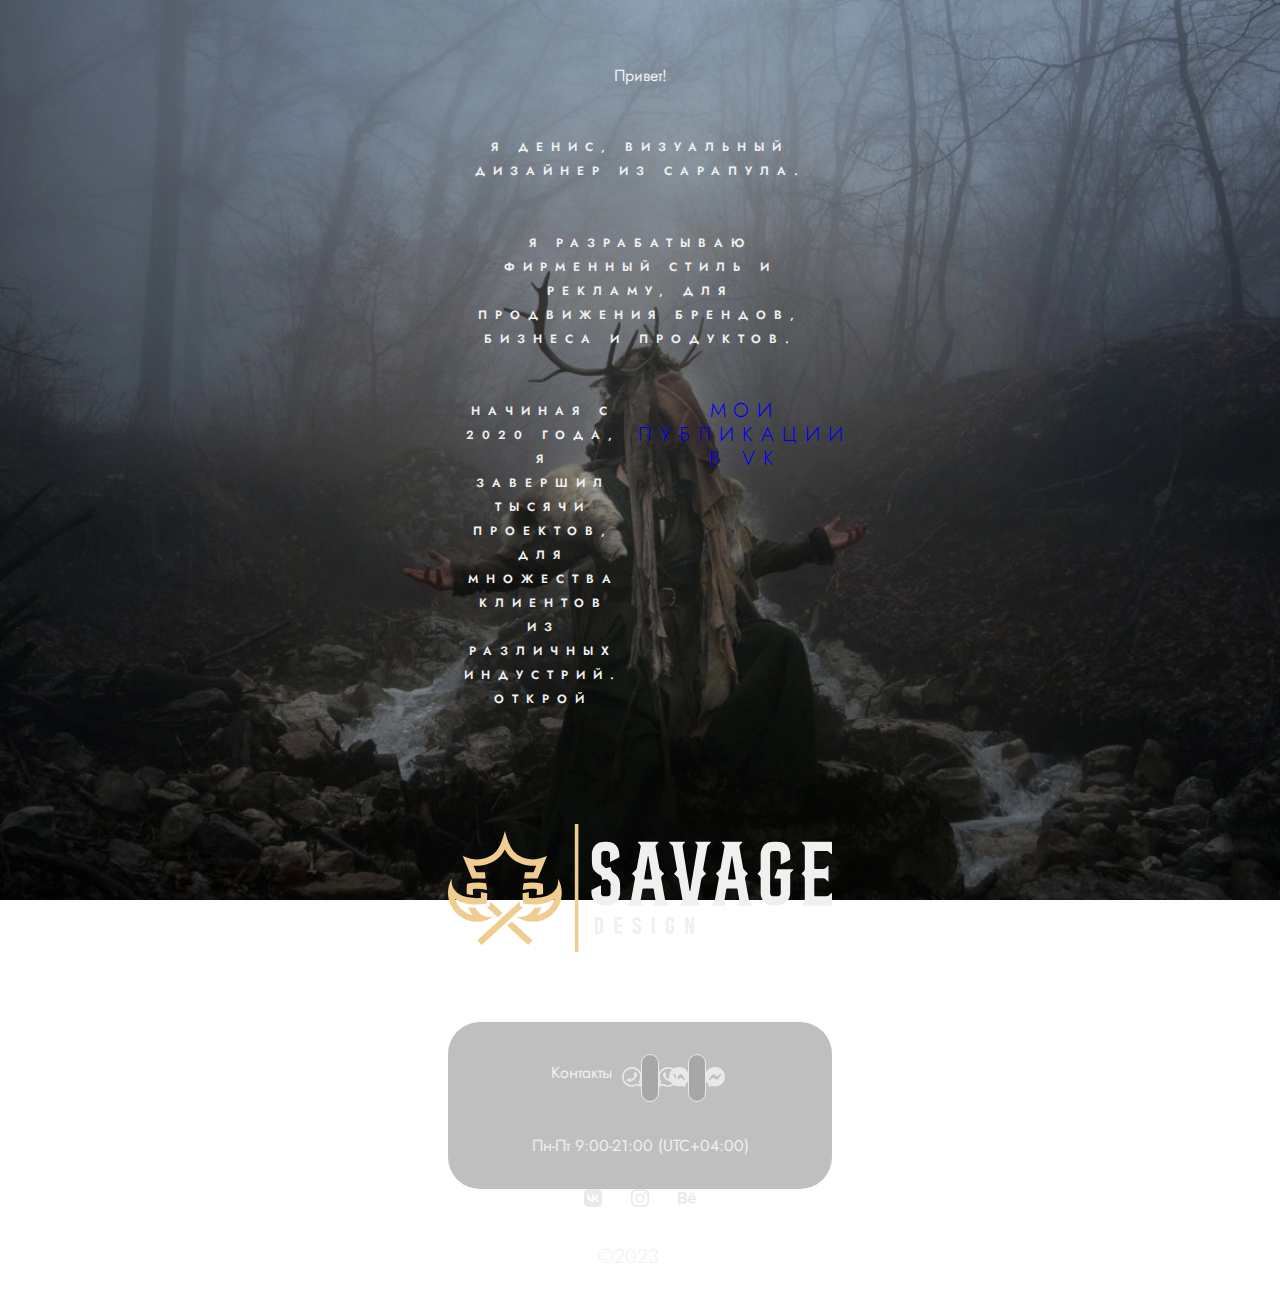
==== index.html @ cef64c30 "Add files via upload" ====
<!DOCTYPE html>
<html lang="ru" class="js">
	<head>
		<meta charset="utf-8">
		<meta http-equiv="x-ua-compatible" content="ie=edge">
		<meta name="viewport" content="width=device-width">
		<meta name="color-scheme" content="dark light">
		<meta name="theme-color" content="#f0cc90">
		<!-- Icon -->
		<link rel="shortcut icon" href="https://denisslugin.uk.to/sys/svg/brand/icon.svg">
		<link rel="apple-touch-icon" href="https://denisslugin.uk.to/sys/svg/brand/icon.svg">
		<meta name="msapplication-TileColor" content="#f0cc90">
		<meta name="msapplication-TileImage" content="https://denisslugin.uk.to/sys/svg/brand/icon.svg">
		<!-- Title -->
		<title>Денис Слугин / Визуальный Дизайнер</title>
		<meta name="description" content="Я Денис, визуальный дизайнер из Сарапула. Я разрабатываю фирменный стиль и рекламу, для продвижения брендов, бизнеса и продуктов.">
		<link rel="canonical" href="https://denisslugin.uk.to/">
		<!-- Open Graph -->
		<meta property="og:type" content="website">
		<meta property="og:title" content="Денис Слугин / Визуальный Дизайнер">
		<meta property="og:description" content="Я Денис, визуальный дизайнер из Сарапула. Я разрабатываю фирменный стиль и рекламу, для продвижения брендов, бизнеса и продуктов.">
		<meta property="og:image" content="https://denisslugin.uk.to/index/me.webp">
		<meta property="og:url" content="https://denisslugin.uk.to/">
		<meta property="og:site_name" content="Денис Слугин">
		<meta property="og:locale" content="ru_RU">
		<!-- Twitter -->
		<meta name="twitter:card" content="summary_large_image">
		<meta name="twitter:title" content="Денис Слугин / Визуальный Дизайнер">
		<meta name="twitter:description" content="Я Денис, визуальный дизайнер из Сарапула. Я разрабатываю фирменный стиль и рекламу, для продвижения брендов, бизнеса и продуктов.">
		<meta name="twitter:image" content="https://denisslugin.uk.to/index/me.webp">
		<meta name="twitter:url" content="https://denisslugin.uk.to/">
		<meta name="twitter:site" content="@google">
		<meta name="twitter:creator" content="@google">
		<!-- GEO -->
		<meta name="geo.region" content="RU-UD">
		<meta name="geo.placename" content="Sarapul">
		<meta name="geo.position" content="56.477334;53.819296">
		<meta name="ICBM" content="56.477334, 53.819296">
		<!-- SEO -->
		<meta name="author" content="Денис Слугин">
		<meta name="copyright" content="Денис Слугин">
		<meta name="p:domain_verify" content="c13c69742a6dc138a7c64d01cb49a57f">
		<!-- JSON-LD -->
		<script type="application/ld+json">{"@context": "https://schema.org/",
		"@type": "WebSite",
		"name": "Денис Слугин",
		"url": "https://denisslugin.uk.to/"
		}</script>
		<script type="application/ld+json">{"@context": "https://schema.org/",
		"@type": "WebPage",
		"name": "Денис Слугин / Визуальный Дизайнер",
		"speakable": {"@type": "SpeakableSpecification", "xPath": [
		"/html/head/title",
		"/html/head/meta[@name='description']/@content"
		]},
		"url": "https://denisslugin.uk.to/"
		}</script>
		<script type="application/ld+json">{"@context": "http://schema.org/",
		"@type": "BreadcrumbList",
		"itemListElement": [{"@type": "ListItem", "position": 1, "name": "Денис Слугин / Визуальный Дизайнер", "item": "https://denisslugin.uk.to/"}]
		}</script>
		<script type="application/ld+json">{"@context": "https://schema.org",
		"@type": "NewsArticle",
		"mainEntityOfPage": {"@type": "WebPage", "@id": "https://denisslugin.uk.to/"},
		"headline": "Денис Слугин / Визуальный Дизайнер",
		"description": "Я Денис, визуальный дизайнер из Сарапула. Я разрабатываю фирменный стиль и рекламу, для продвижения брендов, бизнеса и продуктов.",
		"image": "https://denisslugin.uk.to/index/me.webp",
		"author": {"@type": "person", "name": "Денис Слугин", "url": "https://denisslugin.uk.to/"},
		"datePublished": "2023-04-01"
		}</script>
		<script type="application/ld+json">{"@context": "http://schema.org/",
		"@type": "Person",
		"name": "Денис Слугин",
		"image": "https://denisslugin.uk.to/index/me.webp",
		"url": "https://denisslugin.uk.to/",
		"jobTitle": "Visual Designer",
		"address": {"@type": "PostalAddress", "streetAddress": "Azina", "addressLocality": "Sarapul", "addressRegion": "Udmurt Republic", "postalCode": "427960", "addressCountry": "Russia"},
		"sameAs": ["https://vk.com/denisslugin", "https://instagram.com/denslugin", "https://behance.net/denisslugin", "https://pinterest.com/denislugin", "https://dribbble.com/denisslugin", "https://t.me/denisslugin"]
		}</script>
		<script type="application/ld+json">{"@context": "https://schema.org",
		"@type": "LocalBusiness",
		"name": "Денис Слугин",
		"image": "https://denisslugin.uk.to/sys/svg/brand/image.svg",
		"priceRange": "$",
		"telephone": "+79508346850",
		"url": "https://denisslugin.uk.to/",
		"address": {"@type": "PostalAddress", "streetAddress": "Azina", "addressLocality": "Sarapul", "addressRegion": "Udmurt Republic", "postalCode": "427960", "addressCountry": "Russia"},
		"geo": {"@type": "GeoCoordinates", "latitude": 56.477334, "longitude": 53.819296},
		"openingHoursSpecification": [
		{"@type": "OpeningHoursSpecification", "dayOfWeek": ["Monday", "Tuesday", "Wednesday", "Thursday", "Friday"], "opens": "09:00", "closes": "21:00"},
		{"@type": "OpeningHoursSpecification", "dayOfWeek": "Saturday", "opens": "10:00", "closes": "20:00"}],
		"sameAs": ["https://vk.com/denisslugin", "https://instagram.com/denslugin", "https://behance.net/denisslugin", "https://pinterest.com/denislugin", "https://dribbble.com/denisslugin", "https://t.me/denisslugin"]
		}</script>
		<script type="application/ld+json">{"@context": "https://schema.org",
		"@type": "Organization",
		"name": "Денис Слугин",
		"alternateName": "Denis Slugin",
		"url": "https://denisslugin.uk.to/",
		"logo": "https://denisslugin.uk.to/sys/svg/brand/image.svg",
		"contactPoint": {"@type": "ContactPoint", "telephone": "+79508346850", "contactType": "customer service", "contactOption": ["TollFree","HearingImpairedSupported"], "areaServed": ["AF","AX","AL","DZ","AS","AD","AO","AI","AQ","AG","AR","AM","AW","AU","AT","AZ","BS","BH","BD","BB","BY","BE","BZ","BJ","BM","BT","BO","BQ","BA","BW","BV","BR","IO","VG","BN","BG","BF","BI","KH","CM","CA","CV","KY","CF","TD","CL","CN","CX","CC","CO","KM","CK","CR","HR","CU","CW","CY","CZ","CD","DK","DJ","DM","DO","TL","EC","EG","SV","GQ","ER","EE","ET","FK","FO","FJ","FI","FR","GF","PF","TF","GA","GM","GE","DE","GH","GI","GR","GL","GD","GP","GU","GT","GG","GN","GW","GY","HT","HM","HN","HK","HU","IS","IN","ID","IR","IQ","IE","IM","IL","IT","CI","JM","JP","JE","JO","KZ","KE","KI","XK","KW","KG","LA","LV","LB","LS","LR","LY","LI","LT","LU","MO","MK","MG","MW","MY","MV","ML","MT","MH","MQ","MR","MU","YT","MX","FM","MD","MC","MN","ME","MS","MA","MZ","MM","NA","NR","NP","NL","NC","NZ","NI","NE","NG","NU","NF","KP","MP","NO","OM","PK","PW","PS","PA","PG","PY","PE","PH","PN","PL","PT","PR","QA","CG","RE","RO","RU","RW","BL","SH","KN","LC","MF","PM","VC","WS","SM","ST","SA","SN","RS","SC","SL","SG","SX","SK","SI","SB","SO","ZA","GS","KR","SS","ES","LK","SD","SR","SJ","SZ","SE","CH","SY","TW","TJ","TZ","TH","TG","TK","TO","TT","TN","TR","TM","TC","TV","VI","UG","UA","AE","GB","US","UM","UY","UZ","VU","VA","VE","VN","WF","EH","YE","ZM","ZW","002","015","419","142","143","030","035","034","145","150","151","154","039","155"], "availableLanguage": ["en","Russian"]},
		"sameAs": ["https://vk.com/denisslugin", "https://instagram.com/denslugin", "https://behance.net/denisslugin", "https://pinterest.com/denislugin", "https://dribbble.com/denisslugin", "https://t.me/denisslugin"]
		}</script>
		<!-- init -->
		<link rel="stylesheet" href="sys/index.css">
		<link href="https://fonts.googleapis.com/css2?family=Jost:wght@0..1000&display=swap" rel="stylesheet">
		<!-- extensions -->
		<link rel="stylesheet" href="sys/particles.css">
		<script>
			window.addEventListener('DOMContentLoaded', (event) => {
				var body = document.querySelector('body');
				
				body.innerHTML += '<div class="lvl1"></div>';
				document.querySelector('.lvl1').innerHTML += '<div class="lvl2"><div class="lvl3"></div></div>'.repeat(100);
			});
		</script>
	</head>
	<body>
		<header>
			<h1 class="meta">Денис Слугин</h1>
			<span>Привет!</span>
			<p>Я Денис, визуальный дизайнер из Сарапула.</p>
			<p>Я разрабатываю фирменный стиль и рекламу, для продвижения брендов, бизнеса и продуктов.</p>
			<p>Начиная с 2020 года, я завершил тысячи проектов, для множества клиентов из различных индустрий.<br>Открой <a rel="external" href="https://vk.com/denisslugin">мои публикации в VK</a></p>
		</header>
		<nav class="meta"></nav>
		<section class="meta">
			<h2>Мои услуги</h2>
			<ul>
				<li>Брендинг</li>
				<li>Нейминг</li>
				<li>Слоган</li>
				<li>Лого</li>
				<li>Анимированное лого</li>
				<li>Фирменный стиль</li>
				<li>Цветовая палитра</li>
				<li>Иконки</li>
				<li>Шрифты</li>
				<li>Логобуки</li>
				<li>Гайдлайны</li>
				<li>Брендбуки</li>
				
				<li>Автары и обложки</li>
				<li>Постеры и сторис социальных сетей</li>
				<li>Проморолики</li>
				
				<li>Веб-сайты</li>
				<li>Приложения</li>
				
				<li>Реклама</li>
				<li>Живой баннер</li>
				<li>Контекстная реклама</li>
				<li>Таргетинг</li>
				
				<li>Графический дизайн</li>
				<li>Моушн дизайн</li>
				<li>Принт дизайн</li>
				<li>Дизайн продуктов</li>
				<li>Веб дизайн</li>
				
				<li>Разработка интерфейсов и пользовательского опыта UI/UX</li>
				<li>Хостинг и Домены</li>
				<li>Оптимизация для поисковых систем SEO</li>
				<li>Аналитические системы и метрики</li>
			</ul>
		</section>
		<section class="meta">
			<h2>Мои продукты</h2>
			<ul>
				<li>Визитки</li>
				<li>Подарочные сертификаты</li>
				<li>Дисконтные карты</li>
				
				<li>Флаеры</li>
				<li>Листовки</li>
				<li>Постеры</li>
				<li>Плакаты</li>
				<li>Афиши</li>
				
				<li>Брошуры</li>
				<li>Буклеты</li>
				<li>Лифлеты</li>
				
				<li>Каталоги</li>
				<li>Журналы</li>
				
				<li>Стикеры</li>
				<li>Наклейки</li>
				<li>Декали</li>
				<li>Надписи на стекло</li>
				<li>Контурные наклейки</li>
				
				<li>Вывески</li>
				<li>Лайтбоксы</li>
				<li>Световые короба</li>
				<li>Объемные буквы</li>
				<li>Таблички из пластика</li>
				<li>Таблички из оргстекла</li>
				<li>Прозрачные таблички</li>
				<li>Указатели</li>
				<li>Самоклеющаяся плёнка</li>
				
				<li>Баннеры</li>
				<li>Рекламные стойки</li>
				<li>Штендеры</li>
				<li>Ролл апы</li>
				<li>X-баннеры пауки</li>
				<li>Прессволлы</li>
				<li>Брендволлы</li>
				<li>Флагштоки</li>
				
				<li>Брендирование транспорта</li>
				<li>Реклама на авто</li>
				
				<li>Премиум материалы</li>
			</ul>
		</section>
		<section class="meta">
			<h2>Дизайнерские решения для всех городов России</h2>
			<ul>
				<li>Республика Адыгея. Адыгейск, Майкоп.</li>
				<li>Республика Башкортостан. Агидель, Баймак, Белебей, Белорецк, Бирск, Благовещенск, Давлеканово, Дюртюли, Ишимбай, Кумертау, Межгорье, Мелеуз, Нефтекамск, Октябрьский, Салават, Сибай, Стерлитамак, Туймазы, Уфа, Учалы, Янаул.</li>
				<li>Республика Бурятия. Бабушкин, Гусиноозерск, Закаменск, Кяхта, Северобайкальск, Улан-Удэ, Горно-Алтайск.</li>
				<li>Республика Дагестан. Буйнакск, Дагестанские Огни, Дербент, Избербаш, Каспийск, Кизилюрт, Кизляр, Махачкала, Хасавюрт, Южно-Сухокумск.</li>
				<li>Республика Ингушетия. Карабулак, Магас, Малгобек, Назрань.</li>
				<li>Кабардино-Балкарская Республика. Баксан, Майский, Нальчик, Нарткала, Прохладный, Терек, Тырныауз, Чегем.</li>
				<li>Республика Калмыкия. Городовиковск, Лагань, Элиста.</li>
				<li>Карачаево-Черкесская Республика. Карачаевск, Теберда, Усть-Джегута, Черкесск.</li>
				<li>Республика Карелия. Беломорск, Кемь, Кондопога, Костомукша, Лахденпохья, Медвежьегорск, Олонец, Петрозаводск, Питкяранта, Пудож, Сегежа, Сортавала, Суоярви.</li>
				<li>Республика Коми. Воркута, Вуктыл, Емва, Инта, Микунь, Печора, Сосногорск, Сыктывкар, Усинск, Ухта.</li>
				<li>Республика Марий Эл. Волжск, Звенигово, Йошкар-Ола, Козьмодемьянск.</li>
				<li>Республика Мордовия. Ардатов, Инсар, Ковылкино, Краснослободск, Рузаевка, Саранск, Темников.</li>
				<li>Республика Саха, Якутия. Алдан, Верхоянск, Вилюйск, Ленск, Мирный, Нерюнгри, Нюрба, Олекминск, Покровск, Среднеколымск, Томмот, Удачный, Якутск.</li>
				<li>Северная Осетия - Республика Алания. Алагир, Ардон, Беслан, Владикавказ, Дигора, Моздок.</li>
				<li>Республика Татарстан. Агрыз, Азнакаево, Альметьевск, Арск, Бавлы, Болгар, Бугульма, Буинск, Елабуга, Заинск, Зеленодольск, Казань, Лаишево, Лениногорск, Мамадыш, Менделеевск, Мензелинск, Набережные Челны, Нижнекамск, Нурлат, Тетюши, Чистополь.</li>
				<li>Республика Тыва. Ак-Довурак, Кызыл, Туран, Чадан, Шагонар.</li>
				<li>Удмуртская Республика. Воткинск, Глазов, Ижевск, Камбарка, Можга, Сарапул.</li>
				<li>Республика Хакасия. Абаза, Абакан, Саяногорск, Сорск, Черногорск.</li>
				<li>Чеченская Республика. Аргун, Грозный, Гудермес, Урус-Мартан, Шали.</li>
				<li>Чувашская Республика. Алатырь, Канаш, Козловка, Мариинский Посад, Новочебоксарск, Цивильск, Чебоксары, Шумерля, Ядрин.</li>
				<li>Алтайский Край. Алейск, Барнаул, Белокуриха, Бийск, Горняк, Заринск, Змеиногорск, Камень-на-Оби, Новоалтайск, Рубцовск, Славгород, Яровое.</li>
				<li>Краснодарский Край. Абинск, Анапа, Апшеронск, Армавир, Белореченск, Геленджик, Горячий Ключ, Гулькевичи, Ейск, Кореновск, Краснодар, Кропоткин, Крымск, Курганинск, Лабинск, Новокубанск, Новороссийск, Приморско-Ахтарск, Славянск-на-Кубани, Сочи, Темрюк, Тимашевск, Тихорецк, Туапсе, Усть-Лабинск, Хадыженск.</li>
				<li>Красноярский Край. Артемовск, Ачинск, Боготол, Бородино, Дивногорск, Дудинка, Енисейск, Железногорск, Заозерный, Зеленогорск, Игарка, Иланский, Канск, Кодинск, Красноярск, Лесосибирск, Минусинск, Назарово, Норильск, Сосновоборск, Ужур, Уяр, Шарыпово.</li>
				<li>Приморский Край. Арсеньев, Артем, Большой Камень, Владивосток, Дальнегорск, Дальнереченск, Лесозаводск, Находка, Партизанск, Спасск-Дальний, Уссурийск, Фокино.</li>
				<li>Ставропольский Край. Благодарный, Буденновск, Георгиевск, Ессентуки, Железноводск, Зеленокумск, Изобильный, Ипатово, Кисловодск, Лермонтов, Минеральные Воды, Михайловск, Невинномысск, Нефтекумск, Новоалександровск, Новопавловск, Пятигорск, Светлоград, Ставрополь.</li>
				<li>Хабаровский Край. Амурск, Бикин, Вяземский, Комсомольск-на-Амуре, Николаевск-на-Амуре, Советская Гавань, Хабаровск, Белогорск, Благовещенск, Завитинск, Зея, Райчихинск, Свободный, Сковородино, Тында, Шимановск.</li>
				<li>Архангельская Область. Архангельск, Вельск, Каргополь, Коряжма, Котлас, Мезень, Мирный, Новодвинск, Няндома, Онега, Северодвинск, Сольвычегодск, Шенкурск.</li>
				<li>Астраханская Область. Астрахань, Ахтубинск, Ахтубинск-7, Знаменск, Камызяк, Нариманов, Харабали.</li>
				<li>Белгородская Область. Алексеевка, Белгород, Бирюч, Валуйки, Грайворон, Губкин, Короча, Новый Оскол, Старый Оскол, Строитель, Шебекино.</li>
				<li>Брянская Область. Брянск, Дятьково, Жуковка, Злынка, Карачев, Клинцы, Мглин, Новозыбков, Почеп, Севск, Сельцо, Стародуб, Сураж, Трубчевск, Унеча, Фокино.</li>
				<li>Владимирская Область. Александров, Владимир, Вязники, Гороховец, Гусь-Хрустальный, Камешково, Карабаново, Киржач, Ковров, Кольчугино, Костерево, Курлово, Лакинск, Меленки, Муром, Петушки, Покров, Радужный, Собинка, Струнино, Судогда, Суздаль, Юрьев-Польский.</li>
				<li>Волгоградская Область. Волгоград, Волжский, Дубовка, Жирновск, Калач-на-Дону, Камышин, Котельниково, Котово, Краснослободск, Ленинск, Михайловка, Николаевск, Новоаннинский, Палласовка, Петров Вал, Серафимович, Суровикино, Урюпинск, Фролово.</li>
				<li>Вологодская Область. Бабаево, Белозерск, Великий Устюг, Вологда, Вытегра, Грязовец, Кадников, Кириллов, Красавино, Никольск, Сокол, Тотьма, Устюжна, Харовск, Череповец.</li>
				<li>Воронежская Область. Бобров, Богучар, Борисоглебск, Бутурлиновка, Воронеж, Воронеж-45, Калач, Лиски, Нововоронеж, Новохоперск, Острогожск, Павловск, Поворино, Россошь, Семилуки, Эртиль.</li>
				<li>Ивановская Область. Вичуга, Гаврилов Посад, Заволжск, Иваново, Кинешма, Комсомольск, Кохма, Наволоки, Плес, Приволжск, Пучеж, Родники, Тейково, Фурманов, Шуя, Южа, Юрьевец.</li>
				<li>Иркутская Область. Алзамай, Ангарск, Байкальск, Бирюсинск, Бодайбо, Братск, Вихоревка, Железногорск-Илимский, Зима, Иркутск, Иркутск-45, Киренск, Нижнеудинск, Саянск, Свирск, Слюдянка, Тайшет, Тулун, Усолье-Сибирское, Усть-Илимск, Усть-Кут, Черемхово, Шелехов.</li>
				<li>Калининградская Область. Багратионовск, Балтийск, Гвардейск, Гурьевск, Гусев, Зеленоградск, Калининград, Краснознаменск, Ладушкин, Мамоново, Неман, Нестеров, Озерск, Пионерский, Полесск, Правдинск, Приморск, Светлогорск, Светлый, Славск, Советск, Черняховск.</li>
				<li>Калужская Область. Балабаново, Белоусово, Боровск, Боровск-1, Ермолино, Жиздра, Жуков, Калуга, Киров, Козельск, Кондрово, Кременки, Людиново, Малоярославец, Медынь, Мещовск, Мосальск, Обнинск, Сосенский, Спас-Деменск, Сухиничи, Таруса, Юхнов, Юхнов-1, Юхнов-2.</li>
				<li>Камчатский Край. Вилючинск, Елизово, Петропавловск-Камчатский.</li>
				<li>Кемеровская Область. Анжеро-Судженск, Белово, Березовский, Гурьевск, Гурьевск, Калтан, Кемерово, Киселевск, Ленинск-Кузнецкий, Мариинск, Междуреченск, Мыски, Новокузнецк, Осинники, Полысаево, Прокопьевск, Салаир, Тайга, Таштагол, Топки, Юрга.</li>
				<li>Кировская Область. Белая Холуница, Вятские Поляны, Зуевка, Киров, Кирово-Чепецк, Кирс, Котельнич, Луза, Малмыж, Мураши, Нолинск, Омутнинск, Орлов, Слободской, Советск, Сосновка, Уржум, Яранск.</li>
				<li>Костромская Область. Буй, Волгореченск, Галич, Кологрив, Кострома, Макарьев, Мантурово, Нерехта, Нея, Солигалич, Чухлома, Шарья.</li>
				<li>Курганская Область. Далматово, Катайск, Курган, Куртамыш, Макушино, Петухово, Шадринск, Шумиха, Щучье.</li>
				<li>Курская Область. Дмитриев, Железногорск, Курск, Курчатов, Льгов, Обоянь, Рыльск, Суджа, Фатеж, Щигры.</li>
				<li>Ленинградская Область. Бокситогорск, Волосово, Волхов, Всеволожск, Выборг, Высоцк, Гатчина, Ивангород, Каменногорск, Кингисепп, Кириши, Кировск, Коммунар, Лодейное Поле, Луга, Любань, Никольское, Новая Ладога, Отрадное, Пикалево, Подпорожье, Приморск, Приозерск, Светогорск, Сертолово, Сланцы, Сосновый Бор, Сясьстрой, Тихвин, Тосно, Шлиссельбург.</li>
				<li>Липецкая Область. Грязи, Данков, Елец, Задонск, Лебедянь, Липецк, Усмань, Чаплыгин.</li>
				<li>Магаданская Область. Магадан, Сусуман.</li>
				<li>Московская Область. Апрелевка, Балашиха, Бронницы, Верея, Видное, Волоколамск, Воскресенск, Высоковск, Голицыно, Городской округ Черноголовка, Дедовск, Дзержинский, Дмитров, Долгопрудный, Домодедово, Дрезна, Дубна, Егорьевск, Железнодорожный, Жуковский, Зарайск, Звенигород, Ивантеевка, Истра, Истра-1, Кашира, Кашира-8, Климовск, Клин, Коломна, Королев, Котельники, Красноармейск, Красногорск, Краснозаводск, Краснознаменск, Кубинка, Куровское, Ликино-Дулево, Лобня, Лосино-Петровский, Лосино-Петровский, Луховицы, Лыткарино, Люберцы, Можайск, Мытищи, Наро-Фоминск, Ногинск, Одинцово, Ожерелье, Озеры, Орехово-Зуево, Павловский Посад, Пересвет, Подольск, Протвино, Пушкино, Пущино, Раменское, Реутов, Рошаль, Руза, Сергиев Посад, Сергиев Посад-7, Серпухов, Снегири, Солнечногорск, Солнечногорск-2, Солнечногорск-25, Солнечногорск-30, Солнечногорск-7, Старая Купавна, Ступино, Талдом, Фрязино, Химки, Хотьково, Черноголовка, Чехов, Чехов-2, Чехов-3, Чехов-8, Шатура, Щелково, Электрогорск, Электросталь, Электроугли, Юбилейный, Яхрома.</li>
				<li>Мурманская Область. Апатиты, Гаджиево, Заозерск, Заполярный, Кандалакша, Кировск, Ковдор, Кола, Мончегорск, Мурманск, Оленегорск, Оленегорск-1, Оленегорск-2, Оленегорск-4, Островной, Полярные Зори, Полярный, Североморск, Снежногорск.</li>
				<li>Нижегородская Область. Арзамас, Балахна, Богородск, Бор, Ветлуга, Володарск, Ворсма, Выкса, Городец, Дзержинск, Заволжье, Княгинино, Кстово, Кулебаки, Лукоянов, Лысково, Навашино, Нижний Новгород, Павлово, Первомайск, Перевоз, Саров, Семенов, Сергач, Урень, Чкаловск, Шахунья.</li>
				<li>Новгородская Область. Боровичи, Валдай, Великий Новгород, Малая Вишера, Окуловка, Пестово, Сольцы, Сольцы 2, Старая Русса, Холм, Чудово.</li>
				<li>Новосибирская Область. Барабинск, Бердск, Болотное, Искитим, Карасук, Каргат, Куйбышев, Купино, Новосибирск, Обь, Татарск, Тогучин, Черепаново, Чулым, Чулым-3.</li>
				<li>Омская Область. Исилькуль, Калачинск, Называевск, Омск, Тара, Тюкалинск.</li>
				<li>Оренбургская Область. Абдулино, Бугуруслан, Бузулук, Гай, Кувандык, Медногорск, Новотроицк, Оренбург, Орск, Соль-Илецк, Сорочинск, Ясный.</li>
				<li>Орловская Область. Болхов, Дмитровск, Ливны, Малоархангельск, Мценск, Новосиль, Орёл.</li>
				<li>Пензенская Область. Белинский, Городище, Заречный, Каменка, Кузнецк, Кузнецк-12, Кузнецк-8, Нижний Ломов, Никольск, Пенза, Сердобск, Спасск, Сурск.</li>
				<li>Пермский Край. Александровск, Березники, Верещагино, Горнозаводск, Гремячинск, Губаха, Добрянка, Кизел, Красновишерск, Краснокамск, Кудымкар, Кунгур, Лысьва, Нытва, Оса, Оханск, Очер, Пермь, Соликамск, Усолье, Чайковский, Чердынь, Чермоз, Чернушка, Чусовой.</li>
				<li>Псковская Область. Великие Луки, Великие Луки-1, Гдов, Дно, Невель, Новоржев, Новосокольники, Опочка, Остров, Печоры, Порхов, Псков, Пустошка, Пыталово, Себеж.</li>
				<li>Ростовская Область. Азов, Аксай, Батайск, Белая Калитва, Волгодонск, Гуково, Донецк, Зверево, Зерноград, Каменск-Шахтинский, Константиновск, Красный Сулин, Миллерово, Морозовск, Новочеркасск, Новошахтинск, Пролетарск, Ростов-на-Дону, Сальск, Семикаракорск, Таганрог, Цимлянск, Шахты.</li>
				<li>Рязанская Область. Касимов, Кораблино, Михайлов, Новомичуринск, Рыбное, Ряжск, Рязань, Сасово, Скопин, Спас-Клепики, Спасск-Рязанский, Шацк.</li>
				<li>Самарская Область. Жигулевск, Кинель, Нефтегорск, Новокуйбышевск, Октябрьск, Отрадный, Похвистнево, Самара, Сызрань, Тольятти, Чапаевск.</li>
				<li>Саратовская Область. Аркадак, Аткарск, Балаково, Балашов, Вольск, Вольск-18, Ершов, Калининск, Красноармейск, Красный Кут, Маркс, Новоузенск, Петровск, Пугачев, Ртищево, Саратов, Хвалынск, Шиханы, Энгельс, Энгельс-19, Энгельс-2.</li>
				<li>Сахалинская Область. Александровск-Сахалинский, Анива, Долинск, Корсаков, Курильск, Макаров, Невельск, Оха, Поронайск, Северо-Курильск, Томари, Углегорск, Холмск, Шахтерск, Южно-Сахалинск.</li>
				<li>Свердловская Область. Алапаевск, Арамиль, Артемовский, Асбест, Березовский, Богданович, Верхний Тагил, Верхняя Пышма, Верхняя Салда, Верхняя Тура, Верхотурье, Волчанск, Дегтярск, Екатеринбург, Заречный, Ивдель, Ирбит, Каменск-Уральский, Камышлов, Карпинск, Качканар, Кировград, Краснотурьинск, Красноуральск, Красноуфимск, Кушва, Лесной, Михайловск, Невьянск, Нижние Серги, Нижние Серги-3, Нижний Тагил, Нижняя Салда, Нижняя Тура, Новая Ляля, Новоуральск, Первоуральск, Полевской, Ревда, Реж, Североуральск, Серов, Среднеуральск, Сухой Лог, Сысерть, Тавда, Талица, Туринск.</li>
				<li>Смоленская Область. Велиж, Вязьма, Гагарин, Демидов, Десногорск, Дорогобуж, Духовщина, Ельня, Починок, Рославль, Рудня, Сафоново, Смоленск, Сычевка, Ярцево.</li>
				<li>Тамбовская Область. Жердевка, Кирсанов, Котовск, Мичуринск, Моршанск, Рассказово, Тамбов, Уварово.</li>
				<li>Тверская Область. Андреаполь, Бежецк, Белый, Бологое, Весьегонск, Вышний Волочек, Западная Двина, Зубцов, Калязин, Кашин, Кимры, Конаково, Красный Холм, Кувшиново, Лихославль, Нелидово, Осташков, Ржев, Старица, Тверь, Торжок, Торопец, Удомля.</li>
				<li>Томская Область. Асино, Кедровый, Колпашево, Северск, Стрежевой, Томск.</li>
				<li>Тульская Область. Алексин, Белев, Богородицк, Болохово, Венев, Донской, Ефремов, Кимовск, Киреевск, Липки, Новомосковск, Плавск, Советск, Суворов, Тула, Узловая, Чекалин, Щекино, Ясногорск.</li>
				<li>Тюменская Область. Заводоуковск, Ишим, Тобольск, Тюмень, Ялуторовск.</li>
				<li>Ульяновская Область. Барыш, Димитровград, Инза, Новоульяновск, Сенгилей, Ульяновск.</li>
				<li>Челябинская Область. Аша, Бакал, Верхнеуральск, Верхний Уфалей, Еманжелинск, Златоуст, Карабаш, Карталы, Касли, Катав-Ивановск, Копейск, Коркино, Куса, Кыштым, Магнитогорск, Миасс, Миньяр, Нязепетровск, Нязепетровск, Озерск, Пласт, Сатка, Сим, Снежинск, Трехгорный, Трехгорный-1, Троицк, Усть-Катав, Чебаркуль, Челябинск, Южноуральск, Юрюзань.</li>
				<li>Забайкальский Край. Балей, Борзя, Краснокаменск, Могоча, Нерчинск, Петровск-Забайкальский, Сретенск, Хилок, Чита, Шилка.</li>
				<li>Ярославская Область. Гаврилов-Ям, Данилов, Любим, Мышкин, Переславль-Залесский, Пошехонье, Ростов, Рыбинск, Тутаев, Углич, Ярославль,.</li>
				<li>Зеленоград, Москва, Московский, Троицк, Щербинка.</li>
				<li>Зеленогорск, Колпино, Красное Село, Кронштадт, Ломоносов, Павловск, Петергоф, Пушкин, Санкт-Петербург, Сестрорецк.</li>
				<li>Еврейская Автономная область. Биробиджан, Облучье.</li>
				<li>Ненецкий Автономный округ. Нарьян-Мар.</li>
				<li>Ханты-Мансийский Автономный округ, Югра. Белоярский, Когалым, Лангепас, Лянтор, Мегион, Нефтеюганск, Нижневартовск, Нягань, Покачи, Пыть-Ях, Радужный, Советский, Сургут, Урай, Ханты-Мансийск, Югорск.</li>
				<li>Чукотский Автономный округ. Анадырь, Билибино, Певек.</li>
				<li>Ямало-Ненецкий Автономный округ. Губкинский, Лабытнанги, Муравленко, Надым, Новый Уренгой, Ноябрьск, Салехард, Тарко-Сале.</li>
				<li>Республика Крым. Алупка, Алушта, Армянск, Армянськ, Бахчисарай, Белогорск, Джанкой, Евпатория, Керчь, Красноперекопск, Подгорное, Саки, Симферополь, Старый крым, Судак, Феодосия, Щелкино, Ялта.</li>
				<li>Инкерман. Севастополь.</li>
			</ul>
		</section>
		<footer>
			<img src="sys/svg/brand/logo.svg" alt="Denis Slugin Logo">
			<ul id="contact">
				<li>Контакты</li>
				<li><a href="tel:+79508346850">+7 (950) 834-68-50</a></li>
				<li><a href="https://wa.me/+79508346850">WhatsApp</a></li>
				<li>Пн-Пт 9:00-21:00 (UTC+04:00)</li>
			</ul>
			<ul id="social">
				<li>
					<a rel="me" href="https://vk.com/denisslugin" title="ВКонтакте"></a>
				</li>
				<li>
					<a rel="me" href="https://instagram.com/denslugin" title="Instagram"></a>
				</li>
				<!--<li>
					<a rel="me" href="https://behance.net/denisslugin" title="Behance"></a>
				</li>
				<li>
					<a rel="me" href="https://pinterest.com/denislugin" title="Pinterest"></a>
				</li>-->
				<li>
					<a rel="me" href="https://dribbble.com/denisslugin" title="Dribbble"></a>
				</li>
			</ul>
			<p>©2023 <a rel="author" href="https://denisslugin.uk.to/">denisslugin.uk.to</a></p>
		</footer>
	</body>
</html>
---- sys/index.css ----
@font-face {font-family: 'savage'; src: url('savage.ttf'); font-weight: 0 1000;}

* {box-sizing: border-box; background: initial; margin: initial; padding: initial; border: initial; margin-block: initial; margin-inline: initial;}

/*init*/
html {scroll-behavior: smooth; overflow-x: hidden; color: #f0f0f0; text-align: center; font-family: 'savage', sans-serif; font-feature-settings: 'lnum', 'ss01', 'dlig', 'liga', 'clig', 'kern';}
body {overflow-x: hidden; background: transparent url('../index/portrait.webp') no-repeat center bottom/cover fixed;}

header, nav, section, article, footer {padding: 2rem;}
address {font-style: initial;}

h1, .meta {display: none;}
h2 {font-size: 2rem;} h2 {font-size: 1.25rem;} h3 {font-size: 1rem;}
h1, h2, h3 {letter-spacing: 0.125rem; margin-bottom: 2rem;}
h1, h2, h3 {font-weight: 800; text-transform: uppercase;}

p, a {font-size: 1.25rem; font-weight: 300;}
p {line-height: 1.5rem;}
a, a::before, a::after {text-decoration: none; transition: 0.5s;}
ul {list-style-type: none;}
h1, h2, p, img {pointer-events: none;}
strong {font-weight: 900;}
mark {background: linear-gradient(0deg, #f0cc90 0.125rem, transparent 0.125rem); color: #f0f0f0;}

header {margin-top: 2rem;}
header img {width: 37.5%;}
header p {display: grid; grid-template-columns: 1fr auto 1fr; grid-gap: 1rem; font-size: 0.75rem; font-weight: 600; text-transform: uppercase; letter-spacing: 0.5rem; margin-top: 3rem;}
header p::before, header p::after {display: inline-block; content: ''; width: 100%; height: 0.0625rem; background: #f0f0f0; margin-top: auto; margin-bottom: auto;}

nav {background: rgba(0,0,0,0.25); border-radius: 2rem; margin-top: 2rem;}
nav li, #contact li {margin-bottom: 2rem;}
nav li:last-of-type, #contact li:last-of-type  {margin-bottom: initial;}
nav a, #contact a {position: relative; display: block; height: 3rem; line-height: 2.875rem; background: rgba(0,0,0,0.125); color: #f0cc90; border: #f0cc90 solid 0.0625rem; border-radius: 1.5rem;}
nav a:hover, #contact a:hover {background: #f0cc90; color: #202020; border-color: transparent; font-weight: 600;}

#about {background: rgba(0,0,0,0.25); border-radius: 2rem; padding: 2rem; margin-top: 4rem;}
#about h2 {margin-bottom: 1rem;}
#about p {text-align: initial;}
#about img {width: 75%; margin: 2rem 0;}
#about p:last-of-type {margin: 1rem 0;}
#about li:last-of-type {margin-top: 0.5rem;}
#about a {display: block; color: #f0cc90;}
#about a::after {content: ''; display: inline-block; position: relative; left: 0.5rem; top: 0.125rem; width: 1rem; aspect-ratio: 1/1; background: url('../sys/svg/icon/external.svg');}
#about a:hover {font-weight: 600;}

#contact {background: rgba(0,0,0,0.25); border-radius: 2rem; padding: 2rem; margin-top: 4rem;}
#contact a::before {left: 1rem;}
#contact a::after {right: 1rem; transform: rotateY(180deg);}
#contact a::before, #contact a::after {content: ''; display: inline-block; width: 1.25rem; aspect-ratio: 1/1; float: left; position: absolute; top: 0.75rem;}
#contact li:nth-of-type(1) a::before, #contact li:nth-of-type(1) a::after {background: url('svg/icon/call.svg');}
#contact li:nth-of-type(2) a::before, #contact li:nth-of-type(2) a::after {background: url('svg/social/whatsapp.svg');}
#contact li:nth-of-type(3) a::before, #contact li:nth-of-type(3) a::after {background: url('svg/social/messenger.svg');}
#contact a:hover::before, #contact a:hover::after {filter: grayscale(100%) brightness(10%);}
#contact h3 {display: grid; grid-template-columns: 1fr auto 1fr; grid-gap: 1rem; margin-top: 2rem; margin-bottom: 1.25rem;}
#contact h3::before, #contact h3::after  {display: inline-block; content: ''; width: 100%; height: 0.0625rem; background: #f0f0f0; margin-top: auto; margin-bottom: auto;}

footer {margin-top: 2rem;}
footer li {display: inline-block; margin-right: 1.5rem;}
footer li:last-of-type {margin-right: initial;}
footer a {display: inline-block; width: 1.125rem; aspect-ratio: 1/1; font-size: 0; filter: grayscale(100%) brightness(112.5%);}
footer li:hover a {transform: scale(1.25); filter: initial;}
footer li:nth-of-type(1) a {background: url('../sys/svg/social/vk.svg');}
footer li:nth-of-type(2) a {background: url('../sys/svg/social/instagram.svg');}
footer li:nth-of-type(3) a {background: url('../sys/svg/social/behance.svg');}
footer li:nth-of-type(4) a {background: url('../sys/svg/social/pinterest.svg');}
footer li:nth-of-type(5) a {background: url('../sys/svg/social/dribbble.svg');}
footer p {margin-top: 2rem;}

@media (prefers-color-scheme: dark) {html {color: #f0f0f0;}}
@media (orientation: landscape) {body {background-image: url('../index/landscape.webp');}}
@media (orientation: landscape) and (min-width: 1280px) {body {padding-left: 32.5%; padding-right: 32.5%;}}
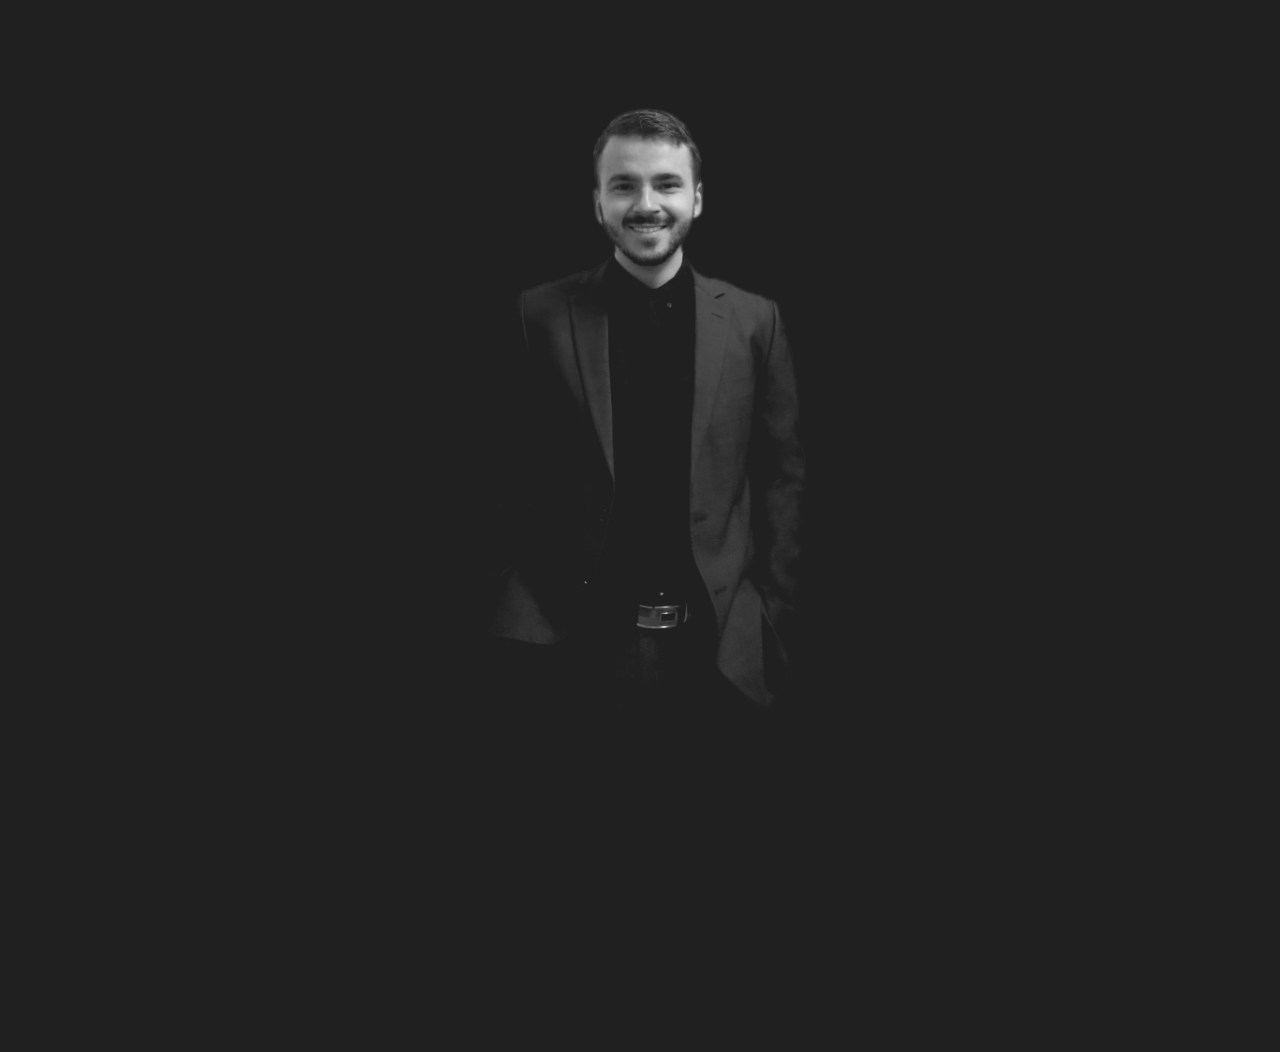
==== commit bac491ac: "Add files via upload" ====
--- a/index.html
+++ b/index.html
@@ -4,7 +4,7 @@
 		<meta charset="utf-8">
 		<meta http-equiv="x-ua-compatible" content="ie=edge">
 		<meta name="viewport" content="width=device-width">
-		<meta name="color-scheme" content="dark light">
+		<!-- <meta name="color-scheme" content="dark light"> -->
 		<meta name="theme-color" content="#f0cc90">
 		<!-- Icon -->
 		<link rel="shortcut icon" href="https://denisslugin.uk.to/sys/svg/brand/icon.svg">
@@ -319,10 +319,10 @@
 				</li>
 				<!--<li>
 					<a rel="me" href="https://behance.net/denisslugin" title="Behance"></a>
-				</li>
+				</li>-->
 				<li>
 					<a rel="me" href="https://pinterest.com/denislugin" title="Pinterest"></a>
-				</li>-->
+				</li>
 				<li>
 					<a rel="me" href="https://dribbble.com/denisslugin" title="Dribbble"></a>
 				</li>
--- a/sys/index.css
+++ b/sys/index.css
@@ -1,71 +1,62 @@
-@font-face {font-family: 'savage'; src: url('savage.ttf'); font-weight: 0 1000;}
-
-* {box-sizing: border-box; background: initial; margin: initial; padding: initial; border: initial; margin-block: initial; margin-inline: initial;}
+* {box-sizing: border-box; background: initial; font-style: initial; color: initial; margin: initial; padding: initial; border: initial; margin-block: initial; margin-inline: initial;}
 
 /*init*/
-html {scroll-behavior: smooth; overflow-x: hidden; color: #f0f0f0; text-align: center; font-family: 'savage', sans-serif; font-feature-settings: 'lnum', 'ss01', 'dlig', 'liga', 'clig', 'kern';}
-body {overflow-x: hidden; background: transparent url('../index/portrait.webp') no-repeat center bottom/cover fixed;}
+html {scroll-behavior: smooth; overflow-x: hidden; font-family: 'Jost', sans-serif; font-feature-settings: 'lnum', 'ss01', 'dlig', 'liga', 'clig', 'kern'; color: #f0f0f0; text-align: center;}
 
-header, nav, section, article, footer {padding: 2rem;}
-address {font-style: initial;}
+body {background: #202020 url('../index/hd.webp') no-repeat center/contain fixed; cursor: crosshair;}
 
-h1, .meta {display: none;}
-h2 {font-size: 2rem;} h2 {font-size: 1.25rem;} h3 {font-size: 1rem;}
-h1, h2, h3 {letter-spacing: 0.125rem; margin-bottom: 2rem;}
-h1, h2, h3 {font-weight: 800; text-transform: uppercase;}
+header {animation: init 6s forwards;} footer {animation: init 6s 1.5s forwards;}
+header, footer {padding: 2rem; opacity: 0;}
+@keyframes init {0% {opacity: 0;} 100% {opacity: 1;}}
 
-p, a {font-size: 1.25rem; font-weight: 300;}
-p {line-height: 1.5rem;}
-a, a::before, a::after {text-decoration: none; transition: 0.5s;}
+header {margin-top: 16rem;}
+span {display: block; font-size: 4rem; line-height: 4.5rem; font-family: sans-serif; color: transparent; -webkit-text-stroke: 0.5px white; font-weight: 800; text-transform: uppercase;}
+
+p, a, li {font-size: 1.25rem; font-weight: 300;}
+p {margin-bottom: 2rem;}
+p:last-of-type {margin-bottom: initial;}
+
+a {text-decoration: none;} a, a::before, a::after {transition: 0.5s;}
+a[rel=external] {color: #f0cc90;}
+a[rel=external]:hover {font-weight: 600; letter-spacing: 0.0625rem;}
+a[rel=external]::after {display: inline-block; content: ''; width: 1rem; aspect-ratio: 1/1; background: url('svg/icon/external.svg'); position: relative; top: 0.0625rem; left: 0.5rem;}
+
 ul {list-style-type: none;}
-h1, h2, p, img {pointer-events: none;}
-strong {font-weight: 900;}
-mark {background: linear-gradient(0deg, #f0cc90 0.125rem, transparent 0.125rem); color: #f0f0f0;}
+mark {display: inline-block; height: 1.75rem; background: linear-gradient(0deg, #f0cc90 0.125rem, transparent 0.125rem); color: #f0f0f0;}
 
-header {margin-top: 2rem;}
-header img {width: 37.5%;}
-header p {display: grid; grid-template-columns: 1fr auto 1fr; grid-gap: 1rem; font-size: 0.75rem; font-weight: 600; text-transform: uppercase; letter-spacing: 0.5rem; margin-top: 3rem;}
-header p::before, header p::after {display: inline-block; content: ''; width: 100%; height: 0.0625rem; background: #f0f0f0; margin-top: auto; margin-bottom: auto;}
+footer {text-align: center; display: grid; grid: 'img ' 'contact' 'social' 'copyright'; grid-gap: 2rem;}
+footer > * {margin: auto !important;}
 
-nav {background: rgba(0,0,0,0.25); border-radius: 2rem; margin-top: 2rem;}
-nav li, #contact li {margin-bottom: 2rem;}
-nav li:last-of-type, #contact li:last-of-type  {margin-bottom: initial;}
-nav a, #contact a {position: relative; display: block; height: 3rem; line-height: 2.875rem; background: rgba(0,0,0,0.125); color: #f0cc90; border: #f0cc90 solid 0.0625rem; border-radius: 1.5rem;}
-nav a:hover, #contact a:hover {background: #f0cc90; color: #202020; border-color: transparent; font-weight: 600;}
+img {width: 8rem; pointer-events: none; margin-left: calc(50% - 4rem); margin-right: calc(50% - 4rem); grid-area: img; margin-bottom: 2rem !important;}
 
-#about {background: rgba(0,0,0,0.25); border-radius: 2rem; padding: 2rem; margin-top: 4rem;}
-#about h2 {margin-bottom: 1rem;}
-#about p {text-align: initial;}
-#about img {width: 75%; margin: 2rem 0;}
-#about p:last-of-type {margin: 1rem 0;}
-#about li:last-of-type {margin-top: 0.5rem;}
-#about a {display: block; color: #f0cc90;}
-#about a::after {content: ''; display: inline-block; position: relative; left: 0.5rem; top: 0.125rem; width: 1rem; aspect-ratio: 1/1; background: url('../sys/svg/icon/external.svg');}
-#about a:hover {font-weight: 600;}
+#contact {grid-area: contact;}
+#contact li {margin-bottom: 0.5rem;} #contact li:last-of-type {margin-bottom: initial;}
+#contact li:first-of-type {font-family: sans-serif; color: transparent; -webkit-text-stroke: 0.5px white; font-size: 2rem; font-weight: 800; text-transform: uppercase; letter-spacing: 0.125rem; margin-bottom: initial;}
+#contact li:nth-of-type(2) a {font-size: 1.125rem;}
+#contact a::before {display: inline-block; content: ''; width: 1rem; aspect-ratio: 1/1; position: relative; top: 0.125rem; right: 0.5rem;}
+#contact li:nth-of-type(2) a::before {background: url('svg/icon/call.svg');}
+#contact li:nth-of-type(3) a::before {width: 1.125rem; background: url('svg/social/whatsapp.svg');}
+#contact a {color: #f0cc90;} #contact a:hover {font-weight: 600; letter-spacing: 0.0625rem;}
+#contact li:last-of-type {font-size: 1.125rem;}
 
-#contact {background: rgba(0,0,0,0.25); border-radius: 2rem; padding: 2rem; margin-top: 4rem;}
-#contact a::before {left: 1rem;}
-#contact a::after {right: 1rem; transform: rotateY(180deg);}
-#contact a::before, #contact a::after {content: ''; display: inline-block; width: 1.25rem; aspect-ratio: 1/1; float: left; position: absolute; top: 0.75rem;}
-#contact li:nth-of-type(1) a::before, #contact li:nth-of-type(1) a::after {background: url('svg/icon/call.svg');}
-#contact li:nth-of-type(2) a::before, #contact li:nth-of-type(2) a::after {background: url('svg/social/whatsapp.svg');}
-#contact li:nth-of-type(3) a::before, #contact li:nth-of-type(3) a::after {background: url('svg/social/messenger.svg');}
-#contact a:hover::before, #contact a:hover::after {filter: grayscale(100%) brightness(10%);}
-#contact h3 {display: grid; grid-template-columns: 1fr auto 1fr; grid-gap: 1rem; margin-top: 2rem; margin-bottom: 1.25rem;}
-#contact h3::before, #contact h3::after  {display: inline-block; content: ''; width: 100%; height: 0.0625rem; background: #f0f0f0; margin-top: auto; margin-bottom: auto;}
+#social {grid-area: social;}
+#social li {display: inline-block; margin-right: 1.375rem;}
+#social li a {display: inline-block; width: 1.25rem; aspect-ratio: 1/1; filter: grayscale(100%) brightness(112.5%);}
+#social li:nth-of-type(1) a {background: url('../sys/svg/social/vk.svg');}
+#social li:nth-of-type(2) a {background: url('../sys/svg/social/instagram.svg');}
+#social li:nth-of-type(3) a {background: url('../sys/svg/social/dribbble.svg');}
+#social li:last-of-type {margin-right: initial;}
+#social li:hover a {filter: initial;}
+footer > p {grid-area: copyright;}
 
-footer {margin-top: 2rem;}
-footer li {display: inline-block; margin-right: 1.5rem;}
-footer li:last-of-type {margin-right: initial;}
-footer a {display: inline-block; width: 1.125rem; aspect-ratio: 1/1; font-size: 0; filter: grayscale(100%) brightness(112.5%);}
-footer li:hover a {transform: scale(1.25); filter: initial;}
-footer li:nth-of-type(1) a {background: url('../sys/svg/social/vk.svg');}
-footer li:nth-of-type(2) a {background: url('../sys/svg/social/instagram.svg');}
-footer li:nth-of-type(3) a {background: url('../sys/svg/social/behance.svg');}
-footer li:nth-of-type(4) a {background: url('../sys/svg/social/pinterest.svg');}
-footer li:nth-of-type(5) a {background: url('../sys/svg/social/dribbble.svg');}
-footer p {margin-top: 2rem;}
+.meta {display: none;}
 
 @media (prefers-color-scheme: dark) {html {color: #f0f0f0;}}
-@media (orientation: landscape) {body {background-image: url('../index/landscape.webp');}}
-@media (orientation: landscape) and (min-width: 1280px) {body {padding-left: 32.5%; padding-right: 32.5%;}}+@media (orientation: portrait) and (min-width: 720px) {
+	body {background-image: url('../index/fhd.webp');}
+}
+@media (orientation: landscape) and (min-width: 1280px) {
+	body {background-image: url('../index/fhd.webp');}
+	header {padding-left: 32.5%; padding-right: 32.5%;}
+	footer {grid: 'img img img' 'copyright contact social'; grid-template-columns: 1fr 1fr 1fr;}
+}--- a/sys/particles.css
+++ b/sys/particles.css
@@ -0,0 +1,805 @@
+.lvl1 {position: fixed; top: 0; left: 0; z-index: -1; width: 100%; height: 100vh; overflow: hidden; pointer-events: none; font-size: 1em;}
+
+.lvl2 {position: absolute; transform: translatex(-10vh); animation-iteration-count: infinite !important; animation-timing-function: ease-in-out !important;}
+
+.lvl2 .lvl3 {width: 75%; height: 100%; border-radius: 0%; background-image: radial-gradient(rgba(255,192,0,1) 6.25%, rgba(255,64,0,0.5) 18.75%, transparent 75%); animation: lvl1 2s ease-in-out infinite;}
+@keyframes lvl1 {0% {transform: scale(1);} 50% {transform: scale(0.5);} 100% {transform: scale(1);}}
+
+.lvl2:nth-child(1) {width: 0.4375em; height: 0.4375em; animation: lvl2-1 9153ms 7846ms;}
+@keyframes lvl2-1 {from {transform: translate3d(45vw, 108vh, 0);} to {transform: translate3d(30vw, -126vh, 0);}}
+.lvl2:nth-child(1) .lvl3 {animation-delay: 1961ms;}
+
+.lvl2:nth-child(2) {width: 0.4375em; height: 0.4375em; animation: lvl2-2 9390ms 9618ms;}
+@keyframes lvl2-2 {from {transform: translate3d(72vw, 106vh, 0);} to {transform: translate3d(54vw, -120vh, 0);}}
+.lvl2:nth-child(2) .lvl3 {animation-delay: 2831ms;}
+
+.lvl2:nth-child(3) {width: 0.375em; height: 0.375em;  animation: lvl2-3 9448ms 3399ms;}
+@keyframes lvl2-3 {from {transform: translate3d(28vw, 108vh, 0);} to {transform: translate3d(51vw, -115vh, 0);}}
+.lvl2:nth-child(3) .lvl3 {animation-delay: 1448ms;}
+
+.lvl2:nth-child(4) {width: 0.5625em; height: 0.5625em; animation: lvl2-4 8308ms 9521ms;}
+@keyframes lvl2-4 {from {transform: translate3d(51vw, 105vh, 0);} to {transform: translate3d(30vw, -128vh, 0);}}
+.lvl2:nth-child(4) .lvl3 {animation-delay: 325ms;}
+
+.lvl2:nth-child(5) {width: 0.625em; height: 0.625em; animation: lvl2-5 8076ms 5934ms;}
+@keyframes lvl2-5 {from {transform: translate3d(56vw, 101vh, 0);} to {transform: translate3d(8vw, -112vh, 0);}}
+.lvl2:nth-child(5) .lvl3 {animation-delay: 3303ms;}
+
+.lvl2:nth-child(6) {width: 0.0625em; height: 0.0625em;; animation: lvl2-6 10966ms 9271ms;}
+@keyframes lvl2-6 {from {transform: translate3d(61vw, 102vh, 0);} to {transform: translate3d(81vw, -109vh, 0);}}
+.lvl2:nth-child(6) .lvl3 {animation-delay: 1072ms;}
+
+.lvl2:nth-child(7) {width: 0.375em; height: 0.375em; animation: lvl2-7 8348ms 8419ms;}
+@keyframes lvl2-7 {from {transform: translate3d(78vw, 108vh, 0);} to {transform: translate3d(81vw, -134vh, 0);}}
+.lvl2:nth-child(7) .lvl3 {animation-delay: 3428ms;}
+
+.lvl2:nth-child(8) {width: 0.1875em; height: 0.1875em; animation: lvl2-8 10628ms 9333ms;}
+@keyframes lvl2-8 {from {transform: translate3d(65vw, 102vh, 0);} to {transform: translate3d(68vw, -126vh, 0);}}
+.lvl2:nth-child(8) .lvl3 {animation-delay: 1247ms;}
+
+.lvl2:nth-child(9) {width: 0.3125em; height: 0.3125em; animation: lvl2-9 10691ms 7394ms;}
+@keyframes lvl2-9 {from {transform: translate3d(46vw, 102vh, 0);} to {transform: translate3d(63vw, -126vh, 0);}}
+.lvl2:nth-child(9) .lvl3 {animation-delay: 2999ms;}
+
+.lvl2:nth-child(10) {width: 0.3125em; height: 0.3125em; animation: lvl2-10 9302ms 5025ms;}
+@keyframes lvl2-10 {from {transform: translate3d(90vw, 106vh, 0);} to {transform: translate3d(15vw, -126vh, 0);}}
+.lvl2:nth-child(10) .lvl3 {animation-delay: 2196ms;}
+
+.lvl2:nth-child(11) {width: 0.375em; height: 0.375em; animation: lvl2-11 9360ms 7473ms;}
+@keyframes lvl2-11 {from {transform: translate3d(53vw, 104vh, 0);} to {transform: translate3d(74vw, -126vh, 0);}}
+.lvl2:nth-child(11) .lvl3 {animation-delay: 646ms;}
+
+.lvl2:nth-child(12) {width: 0.5em; height: 0.5em; animation: lvl2-12 7094ms 1237ms;}
+@keyframes lvl2-12 {from {transform: translate3d(71vw, 108vh, 0);} to {transform: translate3d(25vw, -122vh, 0);}}
+.lvl2:nth-child(12) .lvl3 {animation-delay: 2855ms;}
+
+.lvl2:nth-child(13) {width: 0.3125em; height: 0.3125em; animation: lvl2-13 10282ms 1612ms;}
+@keyframes lvl2-13 {from {transform: translate3d(62vw, 104vh, 0);} to {transform: translate3d(68vw, -120vh, 0);}}
+.lvl2:nth-child(13) .lvl3 {animation-delay: 754ms;}
+
+.lvl2:nth-child(14) {width: 0.25em; height: 0.25em; animation: lvl2-14 9525ms 4759ms;}
+@keyframes lvl2-14 {from {transform: translate3d(17vw, 105vh, 0);} to {transform: translate3d(41vw, -124vh, 0);}}
+.lvl2:nth-child(14) .lvl3 {animation-delay: 3579ms;}
+
+.lvl2:nth-child(15) {width: 0.1875em; height: 0.1875em; animation: lvl2-15 7225ms 8186ms;}
+@keyframes lvl2-15 {from {transform: translate3d(45vw, 104vh, 0);} to {transform: translate3d(89vw, -130vh, 0);}}
+.lvl2:nth-child(15) .lvl3 {animation-delay: 3479ms;}
+
+.lvl2:nth-child(16) {width: 0.3125em; height: 0.3125em; animation: lvl2-16 7993ms 6734ms;}
+@keyframes lvl2-16 {from {transform: translate3d(86vw, 102vh, 0);} to {transform: translate3d(20vw, -108vh, 0);}}
+.lvl2:nth-child(16) .lvl3 {animation-delay: 783ms;}
+
+.lvl2:nth-child(17) {width: 0.625em; height: 0.625em; animation: lvl2-17 7837ms 3229ms;}
+@keyframes lvl2-17 {from {transform: translate3d(16vw, 105vh, 0);} to {transform: translate3d(59vw, -126vh, 0);}}
+.lvl2:nth-child(17) .lvl3 {animation-delay: 1209ms;}
+
+.lvl2:nth-child(18) {width: 0.5625em; height: 0.5625em; animation: lvl2-18 9692ms 10030ms;}
+@keyframes lvl2-18 {from {transform: translate3d(15vw, 107vh, 0);} to {transform: translate3d(33vw, -112vh, 0);}}
+.lvl2:nth-child(18) .lvl3 {animation-delay: 1600ms;}
+
+.lvl2:nth-child(19) {width: 0.5625em; height: 0.5625em; animation: lvl2-19 7894ms 7497ms;}
+@keyframes lvl2-19 {from {transform: translate3d(3vw, 103vh, 0);} to {transform: translate3d(36vw, -133vh, 0);}}
+.lvl2:nth-child(19) .lvl3 {animation-delay: 3372ms;}
+
+.lvl2:nth-child(20) {width: 0.1875em; height: 0.1875em; animation: lvl2-20 9346ms 10252ms;}
+@keyframes lvl2-20 {from {transform: translate3d(48vw, 107vh, 0);} to {transform: translate3d(67vw, -110vh, 0);}}
+.lvl2:nth-child(20) .lvl3 {animation-delay: 2370ms;}
+
+.lvl2:nth-child(21) {width: 0.125em; height: 0.125em; animation: lvl2-21 10086ms 2946ms;}
+@keyframes lvl2-21 {from {transform: translate3d(32vw, 105vh, 0);} to {transform: translate3d(61vw, -127vh, 0);}}
+.lvl2:nth-child(21) .lvl3 {animation-delay: 846ms;}
+
+.lvl2:nth-child(22) {width: 0.5625em; height: 0.5625em; animation: lvl2-22 7481ms 8792ms;}
+@keyframes lvl2-22 {from {transform: translate3d(14vw, 103vh, 0);} to {transform: translate3d(93vw, -129vh, 0);}}
+.lvl2:nth-child(22) .lvl3 {animation-delay: 3008ms;}
+
+.lvl2:nth-child(23) {width: 0.4375em; height: 0.4375em; animation: lvl2-23 10151ms 4805ms;}
+@keyframes lvl2-23 {from {transform: translate3d(12vw, 105vh, 0);} to {transform: translate3d(38vw, -130vh, 0);}}
+.lvl2:nth-child(23) .lvl3 {animation-delay: 3017ms;}
+
+.lvl2:nth-child(24) {width: 0.25em; height: 0.25em; animation: lvl2-24 7378ms 9941ms;}
+@keyframes lvl2-24 {from {transform: translate3d(77vw, 104vh, 0);} to {transform: translate3d(14vw, -118vh, 0);}}
+.lvl2:nth-child(24) .lvl3 {animation-delay: 3814ms;}
+
+.lvl2:nth-child(25) {width: 0.1875em; height: 0.1875em; animation: lvl2-25 7351ms 2755ms;}
+@keyframes lvl2-25 {from {transform: translate3d(46vw, 103vh, 0);} to {transform: translate3d(28vw, -105vh, 0);}}
+.lvl2:nth-child(25) .lvl3 {animation-delay: 2408ms;}
+
+.lvl2:nth-child(26) {width: 0.1875em; height: 0.1875em; animation: lvl2-26 9967ms 3782ms;}
+@keyframes lvl2-26 {from {transform: translate3d(98vw, 108vh, 0);} to {transform: translate3d(81vw, -118vh, 0);}}
+.lvl2:nth-child(26) .lvl3 {animation-delay: 3853ms;}
+
+.lvl2:nth-child(27) {width: 0.125em; height: 0.125em; animation: lvl2-27 9390ms 3523ms;}
+@keyframes lvl2-27 {from {transform: translate3d(38vw, 103vh, 0);} to {transform: translate3d(65vw, -130vh, 0);}}
+.lvl2:nth-child(27) .lvl3 {animation-delay: 3375ms;}
+
+.lvl2:nth-child(28) {width: 0.4375em; height: 0.4375em; animation: lvl2-28 10051ms 6185ms;}
+@keyframes lvl2-28 {from {transform: translate3d(97vw, 105vh, 0);} to {transform: translate3d(84vw, -122vh, 0);}}
+.lvl2:nth-child(28) .lvl3 {animation-delay: 1319ms;}
+
+.lvl2:nth-child(29) {width: 0.25em; height: 0.25em; animation: lvl2-29 10397ms 9024ms;}
+@keyframes lvl2-29 {from {transform: translate3d(55vw, 105vh, 0);} to {transform: translate3d(4vw, -124vh, 0);}}
+.lvl2:nth-child(29) .lvl3 {animation-delay: 239ms;}
+
+.lvl2:nth-child(30) {width: 0.375em; height: 0.375em; animation: lvl2-30 7702ms 4511ms;}
+@keyframes lvl2-30 {from {transform: translate3d(48vw, 110vh, 0);} to {transform: translate3d(95vw, -131vh, 0);}}
+.lvl2:nth-child(30) .lvl3 {animation-delay: 1501ms;}
+
+.lvl2:nth-child(31) {width: 0.4375em; height: 0.4375em; animation: lvl2-31 9165ms 5126ms;}
+@keyframes lvl2-31 {from {transform: translate3d(6vw, 101vh, 0);} to {transform: translate3d(40vw, -126vh, 0);}}
+.lvl2:nth-child(31) .lvl3 {animation-delay: 3321ms;}
+
+.lvl2:nth-child(32) {width: 0.0625em; height: 0.0625em;; animation: lvl2-32 10408ms 574ms;}
+@keyframes lvl2-32 {from {transform: translate3d(18vw, 108vh, 0);} to {transform: translate3d(19vw, -125vh, 0);}}
+.lvl2:nth-child(32) .lvl3 {animation-delay: 3795ms;}
+
+.lvl2:nth-child(33) {width: 0.5625em; height: 0.5625em; animation: lvl2-33 7171ms 8298ms;}
+@keyframes lvl2-33 {from {transform: translate3d(69vw, 106vh, 0);} to {transform: translate3d(79vw, -113vh, 0);}}
+.lvl2:nth-child(33) .lvl3 {animation-delay: 1893ms;}
+
+.lvl2:nth-child(34) {width: 0.5625em; height: 0.5625em; animation: lvl2-34 10208ms 3045ms;}
+@keyframes lvl2-34 {from {transform: translate3d(68vw, 109vh, 0);} to {transform: translate3d(74vw, -122vh, 0);}}
+.lvl2:nth-child(34) .lvl3 {animation-delay: 1815ms;}
+
+.lvl2:nth-child(35) {width: 0.1875em; height: 0.1875em; animation: lvl2-35 8459ms 8312ms;}
+@keyframes lvl2-35 {from {transform: translate3d(91vw, 108vh, 0);} to {transform: translate3d(92vw, -121vh, 0);}}
+.lvl2:nth-child(35) .lvl3 {animation-delay: 411ms;}
+
+.lvl2:nth-child(36) {width: 0.3125em; height: 0.3125em; animation: lvl2-36 9875ms 7664ms;}
+@keyframes lvl2-36 {from {transform: translate3d(34vw, 109vh, 0);} to {transform: translate3d(9vw, -123vh, 0);}}
+.lvl2:nth-child(36) .lvl3 {animation-delay: 717ms;}
+
+.lvl2:nth-child(37) {width: 0.125em; height: 0.125em; animation: lvl2-37 8541ms 6664ms;}
+@keyframes lvl2-37 {from {transform: translate3d(19vw, 104vh, 0);} to {transform: translate3d(59vw, -108vh, 0);}}
+.lvl2:nth-child(37) .lvl3 {animation-delay: 2361ms;}
+
+.lvl2:nth-child(38) {width: 0.125em; height: 0.125em; animation: lvl2-38 9160ms 9862ms;}
+@keyframes lvl2-38 {from {transform: translate3d(60vw, 109vh, 0);} to {transform: translate3d(67vw, -136vh, 0);}}
+.lvl2:nth-child(38) .lvl3 {animation-delay: 1440ms;}
+
+.lvl2:nth-child(39) {width: 0.0625em; height: 0.0625em;; animation: lvl2-39 10034ms 6645ms;}
+@keyframes lvl2-39 {from {transform: translate3d(15vw, 106vh, 0);} to {transform: translate3d(1vw, -132vh, 0);}}
+.lvl2:nth-child(39) .lvl3 {animation-delay: 87ms;}
+
+.lvl2:nth-child(40) {width: 0.625em; height: 0.625em; animation: lvl2-40 9316ms 2655ms;}
+@keyframes lvl2-40 {from {transform: translate3d(70vw, 107vh, 0);} to {transform: translate3d(67vw, -126vh, 0);}}
+.lvl2:nth-child(40) .lvl3 {animation-delay: 3783ms;}
+
+.lvl2:nth-child(41) {width: 0.125em; height: 0.125em; animation: lvl2-41 8555ms 12ms;}
+@keyframes lvl2-41 {from {transform: translate3d(82vw, 103vh, 0);} to {transform: translate3d(76vw, -129vh, 0);}}
+.lvl2:nth-child(41) .lvl3 {animation-delay: 1323ms;}
+
+.lvl2:nth-child(42) {width: 0.625em; height: 0.625em; animation: lvl2-42 10031ms 7684ms;}
+@keyframes lvl2-42 {from {transform: translate3d(39vw, 107vh, 0);} to {transform: translate3d(63vw, -120vh, 0);}}
+.lvl2:nth-child(42) .lvl3 {animation-delay: 358ms;}
+
+.lvl2:nth-child(43) {width: 0.1875em; height: 0.1875em; animation: lvl2-43 8564ms 635ms;}
+@keyframes lvl2-43 {from {transform: translate3d(15vw, 108vh, 0);} to {transform: translate3d(54vw, -124vh, 0);}}
+.lvl2:nth-child(43) .lvl3 {animation-delay: 3459ms;}
+
+.lvl2:nth-child(44) {width: 0.4375em; height: 0.4375em; animation: lvl2-44 9882ms 5908ms;}
+@keyframes lvl2-44 {from {transform: translate3d(98vw, 110vh, 0);} to {transform: translate3d(41vw, -138vh, 0);}}
+.lvl2:nth-child(44) .lvl3 {animation-delay: 1766ms;}
+
+.lvl2:nth-child(45) {width: 0.375em; height: 0.375em; animation: lvl2-45 7142ms 9647ms;}
+@keyframes lvl2-45 {from {transform: translate3d(63vw, 106vh, 0);} to {transform: translate3d(75vw, -119vh, 0);}}
+.lvl2:nth-child(45) .lvl3 {animation-delay: 571ms;}
+
+.lvl2:nth-child(46) {width: 0.25em; height: 0.25em; animation: lvl2-46 10227ms 4194ms;}
+@keyframes lvl2-46 {from {transform: translate3d(54vw, 103vh, 0);} to {transform: translate3d(54vw, -113vh, 0);}}
+.lvl2:nth-child(46) .lvl3 {animation-delay: 3406ms;}
+
+.lvl2:nth-child(47) {width: 0.25em; height: 0.25em; animation: lvl2-47 8558ms 3286ms;}
+@keyframes lvl2-47 {from {transform: translate3d(99vw, 107vh, 0);} to {transform: translate3d(9vw, -110vh, 0);}}
+.lvl2:nth-child(47) .lvl3 {animation-delay: 292ms;}
+
+.lvl2:nth-child(48) {width: 0.125em; height: 0.125em; animation: lvl2-48 8744ms 2782ms;}
+@keyframes lvl2-48 {from {transform: translate3d(89vw, 108vh, 0);} to {transform: translate3d(94vw, -128vh, 0);}}
+.lvl2:nth-child(48) .lvl3 {animation-delay: 2356ms;}
+
+.lvl2:nth-child(49) {width: 0.125em; height: 0.125em; animation: lvl2-49 8003ms 5557ms;}
+@keyframes lvl2-49 {from {transform: translate3d(22vw, 110vh, 0);} to {transform: translate3d(11vw, -130vh, 0);}}
+.lvl2:nth-child(49) .lvl3 {animation-delay: 1857ms;}
+
+.lvl2:nth-child(50) {width: 0.1875em; height: 0.1875em; animation: lvl2-50 9458ms 2357ms;}
+@keyframes lvl2-50 {from {transform: translate3d(31vw, 110vh, 0);} to {transform: translate3d(97vw, -130vh, 0);}}
+.lvl2:nth-child(50) .lvl3 {animation-delay: 3377ms;}
+
+.lvl2:nth-child(51) {width: 0.0625em; height: 0.0625em;; animation: lvl2-51 7525ms 1518ms;}
+@keyframes lvl2-51 {from {transform: translate3d(85vw, 110vh, 0);} to {transform: translate3d(74vw, -126vh, 0);}}
+.lvl2:nth-child(51) .lvl3 {animation-delay: 724ms;}
+
+.lvl2:nth-child(52) {width: 0.1875em; height: 0.1875em; animation: lvl2-52 9185ms 8994ms;}
+@keyframes lvl2-52 {from {transform: translate3d(37vw, 109vh, 0);} to {transform: translate3d(71vw, -117vh, 0);}}
+.lvl2:nth-child(52) .lvl3 {animation-delay: 3936ms;}
+
+.lvl2:nth-child(53) {width: 0.4375em; height: 0.4375em; animation: lvl2-53 10536ms 10548ms;}
+@keyframes lvl2-53 {from {transform: translate3d(63vw, 106vh, 0);} to {transform: translate3d(62vw, -124vh, 0);}}
+.lvl2:nth-child(53) .lvl3 {animation-delay: 1959ms;}
+
+.lvl2:nth-child(54) {width: 0.4375em; height: 0.4375em; animation: lvl2-54 10715ms 4941ms;}
+@keyframes lvl2-54 {from {transform: translate3d(24vw, 110vh, 0);} to {transform: translate3d(87vw, -123vh, 0);}}
+.lvl2:nth-child(54) .lvl3 {animation-delay: 649ms;}
+
+.lvl2:nth-child(55) {width: 0.1875em; height: 0.1875em; animation: lvl2-55 8086ms 462ms;}
+@keyframes lvl2-55 {from {transform: translate3d(16vw, 105vh, 0);} to {transform: translate3d(47vw, -129vh, 0);}}
+.lvl2:nth-child(55) .lvl3 {animation-delay: 3366ms;}
+
+.lvl2:nth-child(56) {width: 0.5625em; height: 0.5625em; animation: lvl2-56 10513ms 6519ms;}
+@keyframes lvl2-56 {from {transform: translate3d(6vw, 103vh, 0);} to {transform: translate3d(77vw, -130vh, 0);}}
+.lvl2:nth-child(56) .lvl3 {animation-delay: 1517ms;}
+
+.lvl2:nth-child(57) {width: 0.375em; height: 0.375em; animation: lvl2-57 8720ms 1177ms;}
+@keyframes lvl2-57 {from {transform: translate3d(83vw, 105vh, 0);} to {transform: translate3d(33vw, -107vh, 0);}}
+.lvl2:nth-child(57) .lvl3 {animation-delay: 2349ms;}
+
+.lvl2:nth-child(58) {width: 0.625em; height: 0.625em; animation: lvl2-58 7113ms 3796ms;}
+@keyframes lvl2-58 {from {transform: translate3d(22vw, 102vh, 0);} to {transform: translate3d(52vw, -129vh, 0);}}
+.lvl2:nth-child(58) .lvl3 {animation-delay: 2007ms;}
+
+.lvl2:nth-child(59) {width: 0.5625em; height: 0.5625em; animation: lvl2-59 7346ms 10700ms;}
+@keyframes lvl2-59 {from {transform: translate3d(53vw, 107vh, 0);} to {transform: translate3d(30vw, -128vh, 0);}}
+.lvl2:nth-child(59) .lvl3 {animation-delay: 1917ms;}
+
+.lvl2:nth-child(60) {width: 0.5em; height: 0.5em; animation: lvl2-60 9255ms 2651ms;}
+@keyframes lvl2-60 {from {transform: translate3d(73vw, 101vh, 0);} to {transform: translate3d(15vw, -110vh, 0);}}
+.lvl2:nth-child(60) .lvl3 {animation-delay: 2306ms;}
+
+.lvl2:nth-child(61) {width: 0.25em; height: 0.25em; animation: lvl2-61 8254ms 9032ms;}
+@keyframes lvl2-61 {from {transform: translate3d(26vw, 110vh, 0);} to {transform: translate3d(72vw, -112vh, 0);}}
+.lvl2:nth-child(61) .lvl3 {animation-delay: 1789ms;}
+
+.lvl2:nth-child(62) {width: 0.375em; height: 0.375em; animation: lvl2-62 8423ms 5765ms;}
+@keyframes lvl2-62 {from {transform: translate3d(33vw, 109vh, 0);} to {transform: translate3d(58vw, -113vh, 0);}}
+.lvl2:nth-child(62) .lvl3 {animation-delay: 3207ms;}
+
+.lvl2:nth-child(63) {width: 0.625em; height: 0.625em; animation: lvl2-63 10983ms 5827ms;}
+@keyframes lvl2-63 {from {transform: translate3d(84vw, 104vh, 0);} to {transform: translate3d(7vw, -107vh, 0);}}
+.lvl2:nth-child(63) .lvl3 {animation-delay: 2854ms;}
+
+.lvl2:nth-child(64) {width: 0.375em; height: 0.375em; animation: lvl2-64 8623ms 9965ms;}
+@keyframes lvl2-64 {from {transform: translate3d(56vw, 103vh, 0);} to {transform: translate3d(52vw, -104vh, 0);}}
+.lvl2:nth-child(64) .lvl3 {animation-delay: 3955ms;}
+
+.lvl2:nth-child(65) {width: 0.625em; height: 0.625em; animation: lvl2-65 7296ms 3180ms;}
+@keyframes lvl2-65 {from {transform: translate3d(56vw, 109vh, 0);} to {transform: translate3d(48vw, -123vh, 0);}}
+.lvl2:nth-child(65) .lvl3 {animation-delay: 720ms;}
+
+.lvl2:nth-child(66) {width: 0.1875em; height: 0.1875em; animation: lvl2-66 9413ms 5637ms;}
+@keyframes lvl2-66 {from {transform: translate3d(79vw, 104vh, 0);} to {transform: translate3d(44vw, -121vh, 0);}}
+.lvl2:nth-child(66) .lvl3 {animation-delay: 1350ms;}
+
+.lvl2:nth-child(67) {width: 0.0625em; height: 0.0625em;; animation: lvl2-67 9765ms 7453ms;}
+@keyframes lvl2-67 {from {transform: translate3d(51vw, 104vh, 0);} to {transform: translate3d(18vw, -107vh, 0);}}
+.lvl2:nth-child(67) .lvl3 {animation-delay: 3363ms;}
+
+.lvl2:nth-child(68) {width: 0.625em; height: 0.625em; animation: lvl2-68 7557ms 5745ms;}
+@keyframes lvl2-68 {from {transform: translate3d(22vw, 108vh, 0);} to {transform: translate3d(50vw, -130vh, 0);}}
+.lvl2:nth-child(68) .lvl3 {animation-delay: 1992ms;}
+
+.lvl2:nth-child(69) {width: 0.625em; height: 0.625em; animation: lvl2-69 7662ms 183ms;}
+@keyframes lvl2-69 {from {transform: translate3d(48vw, 102vh, 0);} to {transform: translate3d(87vw, -116vh, 0);}}
+.lvl2:nth-child(69) .lvl3 {animation-delay: 1552ms;}
+
+.lvl2:nth-child(70) {width: 0.0625em; height: 0.0625em;; animation: lvl2-70 9143ms 7832ms;}
+@keyframes lvl2-70 {from {transform: translate3d(74vw, 105vh, 0);} to {transform: translate3d(77vw, -116vh, 0);}}
+.lvl2:nth-child(70) .lvl3 {animation-delay: 2798ms;}
+
+.lvl2:nth-child(71) {width: 0.25em; height: 0.25em; animation: lvl2-71 7019ms 7917ms;}
+@keyframes lvl2-71 {from {transform: translate3d(19vw, 102vh, 0);} to {transform: translate3d(11vw, -111vh, 0);}}
+.lvl2:nth-child(71) .lvl3 {animation-delay: 3839ms;}
+
+.lvl2:nth-child(72) {width: 0.4375em; height: 0.4375em; animation: lvl2-72 7835ms 5914ms;}
+@keyframes lvl2-72 {from {transform: translate3d(2vw, 101vh, 0);} to {transform: translate3d(9vw, -116vh, 0);}}
+.lvl2:nth-child(72) .lvl3 {animation-delay: 1953ms;}
+
+.lvl2:nth-child(73) {width: 0.125em; height: 0.125em; animation: lvl2-73 8569ms 7173ms;}
+@keyframes lvl2-73 {from {transform: translate3d(61vw, 110vh, 0);} to {transform: translate3d(30vw, -131vh, 0);}}
+.lvl2:nth-child(73) .lvl3 {animation-delay: 3716ms;}
+
+.lvl2:nth-child(74) {width: 0.0625em; height: 0.0625em;; animation: lvl2-74 9321ms 7473ms;}
+@keyframes lvl2-74 {from {transform: translate3d(64vw, 101vh, 0);} to {transform: translate3d(83vw, -109vh, 0);}}
+.lvl2:nth-child(74) .lvl3 {animation-delay: 236ms;}
+
+.lvl2:nth-child(75) {width: 0.625em; height: 0.625em; animation: lvl2-75 8987ms 9234ms;}
+@keyframes lvl2-75 {from {transform: translate3d(96vw, 103vh, 0);} to {transform: translate3d(65vw, -129vh, 0);}}
+.lvl2:nth-child(75) .lvl3 {animation-delay: 930ms;}
+
+.lvl2:nth-child(76) {width: 0.625em; height: 0.625em; animation: lvl2-76 10179ms 8495ms;}
+@keyframes lvl2-76 {from {transform: translate3d(32vw, 104vh, 0);} to {transform: translate3d(53vw, -113vh, 0);}}
+.lvl2:nth-child(76) .lvl3 {animation-delay: 316ms;}
+
+.lvl2:nth-child(77) {width: 0.1875em; height: 0.1875em; animation: lvl2-77 9762ms 10470ms;}
+@keyframes lvl2-77 {from {transform: translate3d(66vw, 108vh, 0);} to {transform: translate3d(4vw, -138vh, 0);}}
+.lvl2:nth-child(77) .lvl3 {animation-delay: 1810ms;}
+
+.lvl2:nth-child(78) {width: 0.375em; height: 0.375em; animation: lvl2-78 10812ms 3580ms;}
+@keyframes lvl2-78 {from {transform: translate3d(44vw, 110vh, 0);} to {transform: translate3d(59vw, -128vh, 0);}}
+.lvl2:nth-child(78) .lvl3 {animation-delay: 279ms;}
+
+.lvl2:nth-child(79) {width: 0.5625em; height: 0.5625em; animation: lvl2-79 9744ms 682ms;}
+@keyframes lvl2-79 {from {transform: translate3d(57vw, 110vh, 0);} to {transform: translate3d(7vw, -113vh, 0);}}
+.lvl2:nth-child(79) .lvl3 {animation-delay: 296ms;}
+
+.lvl2:nth-child(80) {width: 0.375em; height: 0.375em; animation: lvl2-80 9097ms 4335ms;}
+@keyframes lvl2-80 {from {transform: translate3d(75vw, 105vh, 0);} to {transform: translate3d(51vw, -108vh, 0);}}
+.lvl2:nth-child(80) .lvl3 {animation-delay: 507ms;}
+
+.lvl2:nth-child(81) {width: 0.3125em; height: 0.3125em; animation: lvl2-81 8922ms 4582ms;}
+@keyframes lvl2-81 {from {transform: translate3d(11vw, 107vh, 0);} to {transform: translate3d(43vw, -125vh, 0);}}
+.lvl2:nth-child(81) .lvl3 {animation-delay: 3183ms;}
+
+.lvl2:nth-child(82) {width: 0.125em; height: 0.125em; animation: lvl2-82 9851ms 984ms;}
+@keyframes lvl2-82 {from {transform: translate3d(49vw, 102vh, 0);} to {transform: translate3d(96vw, -118vh, 0);}}
+.lvl2:nth-child(82) .lvl3 {animation-delay: 1973ms;}
+
+.lvl2:nth-child(83) {width: 0.3125em; height: 0.3125em; animation: lvl2-83 9603ms 3591ms;}
+@keyframes lvl2-83 {from {transform: translate3d(59vw, 107vh, 0);} to {transform: translate3d(19vw, -115vh, 0);}}
+.lvl2:nth-child(83) .lvl3 {animation-delay: 3452ms;}
+
+.lvl2:nth-child(84) {width: 0.25em; height: 0.25em; animation: lvl2-84 8450ms 4872ms;}
+@keyframes lvl2-84 {from {transform: translate3d(81vw, 109vh, 0);} to {transform: translate3d(65vw, -136vh, 0);}}
+.lvl2:nth-child(84) .lvl3 {animation-delay: 2813ms;}
+
+.lvl2:nth-child(85) {width: 0.1875em; height: 0.1875em; animation: lvl2-85 7199ms 7867ms;}
+@keyframes lvl2-85 {from {transform: translate3d(5vw, 102vh, 0);} to {transform: translate3d(59vw, -117vh, 0);}}
+.lvl2:nth-child(85) .lvl3 {animation-delay: 2952ms;}
+
+.lvl2:nth-child(86) {width: 0.4375em; height: 0.4375em; animation: lvl2-86 7924ms 8020ms;}
+@keyframes lvl2-86 {from {transform: translate3d(61vw, 108vh, 0);} to {transform: translate3d(70vw, -118vh, 0);}}
+.lvl2:nth-child(86) .lvl3 {animation-delay: 1446ms;}
+
+.lvl2:nth-child(87) {width: 0.0625em; height: 0.0625em;; animation: lvl2-87 7508ms 8672ms;}
+@keyframes lvl2-87 {from {transform: translate3d(3vw, 106vh, 0);} to {transform: translate3d(44vw, -134vh, 0);}}
+.lvl2:nth-child(87) .lvl3 {animation-delay: 3455ms;}
+
+.lvl2:nth-child(88) {width: 0.0625em; height: 0.0625em;; animation: lvl2-88 8747ms 2716ms;}
+@keyframes lvl2-88 {from {transform: translate3d(31vw, 103vh, 0);} to {transform: translate3d(18vw, -132vh, 0);}}
+.lvl2:nth-child(88) .lvl3 {animation-delay: 1214ms;}
+
+.lvl2:nth-child(89) {width: 0.125em; height: 0.125em; animation: lvl2-89 9021ms 1785ms;}
+@keyframes lvl2-89 {from {transform: translate3d(99vw, 105vh, 0);} to {transform: translate3d(93vw, -117vh, 0);}}
+.lvl2:nth-child(89) .lvl3 {animation-delay: 1613ms;}
+
+.lvl2:nth-child(90) {width: 0.3125em; height: 0.3125em; animation: lvl2-90 8597ms 6736ms;}
+@keyframes lvl2-90 {from {transform: translate3d(43vw, 108vh, 0);} to {transform: translate3d(76vw, -134vh, 0);}}
+.lvl2:nth-child(90) .lvl3 {animation-delay: 3840ms;}
+
+.lvl2:nth-child(91) {width: 0.0625em; height: 0.0625em;; animation: lvl2-91 10168ms 6651ms;}
+@keyframes lvl2-91 {from {transform: translate3d(84vw, 107vh, 0);} to {transform: translate3d(77vw, -109vh, 0);}}
+.lvl2:nth-child(91) .lvl3 {animation-delay: 3738ms;}
+
+.lvl2:nth-child(92) {width: 0.375em; height: 0.375em; animation: lvl2-92 7479ms 9189ms;}
+@keyframes lvl2-92 {from {transform: translate3d(67vw, 107vh, 0);} to {transform: translate3d(60vw, -135vh, 0);}}
+.lvl2:nth-child(92) .lvl3 {animation-delay: 3353ms;}
+
+.lvl2:nth-child(93) {width: 0.625em; height: 0.625em; animation: lvl2-93 8042ms 1944ms;}
+@keyframes lvl2-93 {from {transform: translate3d(17vw, 101vh, 0);} to {transform: translate3d(56vw, -115vh, 0);}}
+.lvl2:nth-child(93) .lvl3 {animation-delay: 341ms;}
+
+.lvl2:nth-child(94) {width: 0.0625em; height: 0.0625em;; animation: lvl2-94 7859ms 5901ms;}
+@keyframes lvl2-94 {from {transform: translate3d(71vw, 105vh, 0);} to {transform: translate3d(6vw, -123vh, 0);}}
+.lvl2:nth-child(94) .lvl3 {animation-delay: 3244ms;}
+
+.lvl2:nth-child(95) {width: 0.375em; height: 0.375em; animation: lvl2-95 9560ms 6534ms;}
+@keyframes lvl2-95 {from {transform: translate3d(88vw, 109vh, 0);} to {transform: translate3d(36vw, -123vh, 0);}}
+.lvl2:nth-child(95) .lvl3 {animation-delay: 364ms;}
+
+.lvl2:nth-child(96) {width: 0.5625em; height: 0.5625em; animation: lvl2-96 10816ms 10982ms;}
+@keyframes lvl2-96 {from {transform: translate3d(61vw, 106vh, 0);} to {transform: translate3d(53vw, -110vh, 0);}}
+.lvl2:nth-child(96) .lvl3 {animation-delay: 1233ms;}
+
+.lvl2:nth-child(97) {width: 0.25em; height: 0.25em; animation: lvl2-97 10555ms 8540ms;}
+@keyframes lvl2-97 {from {transform: translate3d(37vw, 106vh, 0);} to {transform: translate3d(19vw, -108vh, 0);}}
+.lvl2:nth-child(97) .lvl3 {animation-delay: 3966ms;}
+
+.lvl2:nth-child(98) {width: 0.625em; height: 0.625em; animation: lvl2-98 7830ms 7153ms;}
+@keyframes lvl2-98 {from {transform: translate3d(55vw, 106vh, 0);} to {transform: translate3d(40vw, -126vh, 0);}}
+.lvl2:nth-child(98) .lvl3 {animation-delay: 291ms;}
+
+.lvl2:nth-child(99) {width: 0.4375em; height: 0.4375em; animation: lvl2-99 9393ms 3766ms;}
+@keyframes lvl2-99 {from {transform: translate3d(81vw, 106vh, 0);} to {transform: translate3d(31vw, -120vh, 0);}}
+.lvl2:nth-child(99) .lvl3 {animation-delay: 3316ms;}
+
+.lvl2:nth-child(100) {width: 0.25em; height: 0.25em; animation: lvl2-100 9861ms 2128ms;}
+@keyframes lvl2-100 {from {transform: translate3d(99vw, 110vh, 0);} to {transform: translate3d(31vw, -122vh, 0);}}
+.lvl2:nth-child(100) .lvl3 {animation-delay: 2616ms;}
+
+.lvl2:nth-child(101) {width: 0.25em; height: 0.25em; animation: lvl2-101 10677ms 9483ms;}
+@keyframes lvl2-101 {from {transform: translate3d(58vw, 104vh, 0);} to {transform: translate3d(72vw, -114vh, 0);}}
+.lvl2:nth-child(101) .lvl3 {animation-delay: 3768ms;}
+
+.lvl2:nth-child(102) {width: 0.1875em; height: 0.1875em; animation: lvl2-102 8063ms 1861ms;}
+@keyframes lvl2-102 {from {transform: translate3d(49vw, 107vh, 0);} to {transform: translate3d(63vw, -133vh, 0);}}
+.lvl2:nth-child(102) .lvl3 {animation-delay: 3320ms;}
+
+.lvl2:nth-child(103) {width: 0.3125em; height: 0.3125em; animation: lvl2-103 8220ms 3646ms;}
+@keyframes lvl2-103 {from {transform: translate3d(27vw, 110vh, 0);} to {transform: translate3d(64vw, -112vh, 0);}}
+.lvl2:nth-child(103) .lvl3 {animation-delay: 1278ms;}
+
+.lvl2:nth-child(104) {width: 0.25em; height: 0.25em; animation: lvl2-104 10052ms 7276ms;}
+@keyframes lvl2-104 {from {transform: translate3d(34vw, 109vh, 0);} to {transform: translate3d(59vw, -116vh, 0);}}
+.lvl2:nth-child(104) .lvl3 {animation-delay: 559ms;}
+
+.lvl2:nth-child(105) {width: 0.625em; height: 0.625em; animation: lvl2-105 7173ms 5846ms;}
+@keyframes lvl2-105 {from {transform: translate3d(58vw, 106vh, 0);} to {transform: translate3d(8vw, -108vh, 0);}}
+.lvl2:nth-child(105) .lvl3 {animation-delay: 430ms;}
+
+.lvl2:nth-child(106) {width: 0.625em; height: 0.625em; animation: lvl2-106 9491ms 3841ms;}
+@keyframes lvl2-106 {from {transform: translate3d(27vw, 101vh, 0);} to {transform: translate3d(7vw, -130vh, 0);}}
+.lvl2:nth-child(106) .lvl3 {animation-delay: 2963ms;}
+
+.lvl2:nth-child(107) {width: 0.4375em; height: 0.4375em; animation: lvl2-107 10685ms 7806ms;}
+@keyframes lvl2-107 {from {transform: translate3d(36vw, 103vh, 0);} to {transform: translate3d(30vw, -118vh, 0);}}
+.lvl2:nth-child(107) .lvl3 {animation-delay: 520ms;}
+
+.lvl2:nth-child(108) {width: 0.625em; height: 0.625em; animation: lvl2-108 10955ms 5377ms;}
+@keyframes lvl2-108 {from {transform: translate3d(28vw, 103vh, 0);} to {transform: translate3d(10vw, -114vh, 0);}}
+.lvl2:nth-child(108) .lvl3 {animation-delay: 1837ms;}
+
+.lvl2:nth-child(109) {width: 0.5em; height: 0.5em; animation: lvl2-109 8092ms 6015ms;}
+@keyframes lvl2-109 {from {transform: translate3d(55vw, 103vh, 0);} to {transform: translate3d(77vw, -123vh, 0);}}
+.lvl2:nth-child(109) .lvl3 {animation-delay: 1104ms;}
+
+.lvl2:nth-child(110) {width: 0.125em; height: 0.125em; animation: lvl2-110 8375ms 7006ms;}
+@keyframes lvl2-110 {from {transform: translate3d(33vw, 102vh, 0);} to {transform: translate3d(32vw, -124vh, 0);}}
+.lvl2:nth-child(110) .lvl3 {animation-delay: 321ms;}
+
+.lvl2:nth-child(111) {width: 0.4375em; height: 0.4375em; animation: lvl2-111 10425ms 1706ms;}
+@keyframes lvl2-111 {from {transform: translate3d(19vw, 109vh, 0);} to {transform: translate3d(65vw, -132vh, 0);}}
+.lvl2:nth-child(111) .lvl3 {animation-delay: 2060ms;}
+
+.lvl2:nth-child(112) {width: 0.5em; height: 0.5em; animation: lvl2-112 7960ms 5474ms;}
+@keyframes lvl2-112 {from {transform: translate3d(50vw, 101vh, 0);} to {transform: translate3d(94vw, -110vh, 0);}}
+.lvl2:nth-child(112) .lvl3 {animation-delay: 3700ms;}
+
+.lvl2:nth-child(113) {width: 0.4375em; height: 0.4375em; animation: lvl2-113 8756ms 1806ms;}
+@keyframes lvl2-113 {from {transform: translate3d(79vw, 108vh, 0);} to {transform: translate3d(69vw, -116vh, 0);}}
+.lvl2:nth-child(113) .lvl3 {animation-delay: 49ms;}
+
+.lvl2:nth-child(114) {width: 0.5625em; height: 0.5625em; animation: lvl2-114 7837ms 7780ms;}
+@keyframes lvl2-114 {from {transform: translate3d(60vw, 102vh, 0);} to {transform: translate3d(84vw, -131vh, 0);}}
+.lvl2:nth-child(114) .lvl3 {animation-delay: 3836ms;}
+.lvl2:nth-child(115) {width: 0.625em; height: 0.625em; animation: lvl2-115 10609ms 6887ms;}
+@keyframes lvl2-115 {from {transform: translate3d(67vw, 101vh, 0);} to {transform: translate3d(92vw, -114vh, 0);}}
+.lvl2:nth-child(115) .lvl3 {animation-delay: 1596ms;}
+
+.lvl2:nth-child(116) {width: 0.1875em; height: 0.1875em; animation: lvl2-116 7800ms 2848ms;}
+@keyframes lvl2-116 {from {transform: translate3d(17vw, 105vh, 0);} to {transform: translate3d(93vw, -124vh, 0);}}
+.lvl2:nth-child(116) .lvl3 {animation-delay: 692ms;}
+
+.lvl2:nth-child(117) {width: 0.1875em; height: 0.1875em; animation: lvl2-117 8003ms 2386ms;}
+@keyframes lvl2-117 {from {transform: translate3d(5vw, 106vh, 0);} to {transform: translate3d(55vw, -112vh, 0);}}
+.lvl2:nth-child(117) .lvl3 {animation-delay: 3631ms;}
+
+.lvl2:nth-child(118) {width: 0.0625em; height: 0.0625em; animation: lvl2-118 7615ms 6034ms;}
+@keyframes lvl2-118 {from {transform: translate3d(81vw, 110vh, 0);} to {transform: translate3d(45vw, -129vh, 0);}}
+.lvl2:nth-child(118) .lvl3 {animation-delay: 891ms;}
+
+.lvl2:nth-child(119) {width: 0.3125em; height: 0.3125em; animation: lvl2-119 8190ms 7712ms;}
+@keyframes lvl2-119 {from {transform: translate3d(62vw, 110vh, 0);} to {transform: translate3d(33vw, -111vh, 0);}}
+.lvl2:nth-child(119) .lvl3 {animation-delay: 2645ms;}
+
+.lvl2:nth-child(120) {width: 0.5em; height: 0.5em; animation: lvl2-120 9335ms 2670ms;}
+@keyframes lvl2-120 {from {transform: translate3d(49vw, 105vh, 0);} to {transform: translate3d(38vw, -109vh, 0);}}
+.lvl2:nth-child(120) .lvl3 {animation-delay: 1918ms;}
+
+.lvl2:nth-child(121) {width: 0.625em; height: 0.625em; animation: lvl2-121 9924ms 6551ms;}
+@keyframes lvl2-121 {from {transform: translate3d(69vw, 102vh, 0);} to {transform: translate3d(95vw, -115vh, 0);}}
+.lvl2:nth-child(121) .lvl3 {animation-delay: 362ms;}
+
+.lvl2:nth-child(122) {width: 0.3125em; height: 0.3125em; animation: lvl2-122 9348ms 9833ms;}
+@keyframes lvl2-122 {from {transform: translate3d(82vw, 109vh, 0);} to {transform: translate3d(11vw, -118vh, 0);}}
+.lvl2:nth-child(122) .lvl3 {animation-delay: 1835ms;}
+
+.lvl2:nth-child(123) {width: 0.625em; height: 0.625em; animation: lvl2-123 7661ms 2191ms;}
+@keyframes lvl2-123 {from {transform: translate3d(89vw, 102vh, 0);} to {transform: translate3d(51vw, -104vh, 0);}}
+.lvl2:nth-child(123) .lvl3 {animation-delay: 1936ms;}
+
+.lvl2:nth-child(124) {width: 0.5em; height: 0.5em; animation: lvl2-124 8836ms 3501ms;}
+@keyframes lvl2-124 {from {transform: translate3d(63vw, 102vh, 0);} to {transform: translate3d(43vw, -130vh, 0);}}
+.lvl2:nth-child(124) .lvl3 {animation-delay: 2057ms;}
+
+.lvl2:nth-child(125) {width: 0.625em; height: 0.625em; animation: lvl2-125 7195ms 1112ms;}
+@keyframes lvl2-125 {from {transform: translate3d(96vw, 105vh, 0);} to {transform: translate3d(72vw, -117vh, 0);}}
+.lvl2:nth-child(125) .lvl3 {animation-delay: 1358ms;}
+
+.lvl2:nth-child(126) {width: 0.1875em; height: 0.1875em; animation: lvl2-126 10074ms 733ms;}
+@keyframes lvl2-126 {from {transform: translate3d(16vw, 102vh, 0);} to {transform: translate3d(46vw, -129vh, 0);}}
+.lvl2:nth-child(126) .lvl3 {animation-delay: 983ms;}
+
+.lvl2:nth-child(127) {width: 0.125em; height: 0.125em; animation: lvl2-127 9157ms 618ms;}
+@keyframes lvl2-127 {from {transform: translate3d(71vw, 110vh, 0);} to {transform: translate3d(68vw, -136vh, 0);}}
+.lvl2:nth-child(127) .lvl3 {animation-delay: 2202ms;}
+
+.lvl2:nth-child(128) {width: 0.0625em; height: 0.0625em; animation: lvl2-128 8108ms 8793ms;}
+@keyframes lvl2-128 {from {transform: translate3d(26vw, 108vh, 0);} to {transform: translate3d(96vw, -125vh, 0);}}
+.lvl2:nth-child(128) .lvl3 {animation-delay: 2332ms;}
+
+.lvl2:nth-child(129) {width: 0.125em; height: 0.125em; animation: lvl2-129 8318ms 2662ms;}
+@keyframes lvl2-129 {from {transform: translate3d(39vw, 103vh, 0);} to {transform: translate3d(10vw, -112vh, 0);}}
+.lvl2:nth-child(129) .lvl3 {animation-delay: 2469ms;}
+
+.lvl2:nth-child(130) {width: 0.0625em; height: 0.0625em; animation: lvl2-130 10199ms 9873ms;}
+@keyframes lvl2-130 {from {transform: translate3d(67vw, 107vh, 0);} to {transform: translate3d(3vw, -115vh, 0);}}
+.lvl2:nth-child(130) .lvl3 {animation-delay: 784ms;}
+
+.lvl2:nth-child(131) {width: 0.5625em; height: 0.5625em; animation: lvl2-131 10925ms 9159ms;}
+@keyframes lvl2-131 {from {transform: translate3d(43vw, 107vh, 0);} to {transform: translate3d(75vw, -108vh, 0);}}
+.lvl2:nth-child(131) .lvl3 {animation-delay: 3127ms;}
+
+.lvl2:nth-child(132) {width: 0.0625em; height: 0.0625em; animation: lvl2-132 10105ms 2688ms;}
+@keyframes lvl2-132 {from {transform: translate3d(60vw, 108vh, 0);} to {transform: translate3d(90vw, -132vh, 0);}}
+.lvl2:nth-child(132) .lvl3 {animation-delay: 449ms;}
+
+.lvl2:nth-child(133) {width: 0.3125em; height: 0.3125em; animation: lvl2-133 10397ms 9067ms;}
+@keyframes lvl2-133 {from {transform: translate3d(53vw, 108vh, 0);} to {transform: translate3d(80vw, -128vh, 0);}}
+.lvl2:nth-child(133) .lvl3 {animation-delay: 2134ms;}
+
+.lvl2:nth-child(134) {width: 0.375em; height: 0.375em; animation: lvl2-134 8475ms 8750ms;}
+@keyframes lvl2-134 {from {transform: translate3d(30vw, 102vh, 0);} to {transform: translate3d(27vw, -113vh, 0);}}
+.lvl2:nth-child(134) .lvl3 {animation-delay: 1746ms;}
+
+.lvl2:nth-child(135) {width: 0.25em; height: 0.25em; animation: lvl2-135 10781ms 5298ms;}
+@keyframes lvl2-135 {from {transform: translate3d(32vw, 106vh, 0);} to {transform: translate3d(1vw, -127vh, 0);}}
+.lvl2:nth-child(135) .lvl3 {animation-delay: 2149ms;}
+
+.lvl2:nth-child(136) {width: 0.5625em; height: 0.5625em; animation: lvl2-136 9786ms 6017ms;}
+@keyframes lvl2-136 {from {transform: translate3d(83vw, 102vh, 0);} to {transform: translate3d(7vw, -105vh, 0);}}
+.lvl2:nth-child(136) .lvl3 {animation-delay: 2836ms;}
+
+.lvl2:nth-child(137) {width: 0.5em; height: 0.5em; animation: lvl2-137 7550ms 6074ms;}
+@keyframes lvl2-137 {from {transform: translate3d(36vw, 108vh, 0);} to {transform: translate3d(65vw, -123vh, 0);}}
+.lvl2:nth-child(137) .lvl3 {animation-delay: 1632ms;}
+
+.lvl2:nth-child(138) {width: 0.25em; height: 0.25em; animation: lvl2-138 10381ms 4996ms;}
+@keyframes lvl2-138 {from {transform: translate3d(22vw, 105vh, 0);} to {transform: translate3d(18vw, -107vh, 0);}}
+.lvl2:nth-child(138) .lvl3 {animation-delay: 391ms;}
+
+.lvl2:nth-child(139) {width: 0.3125em; height: 0.3125em; animation: lvl2-139 10427ms 953ms;}
+@keyframes lvl2-139 {from {transform: translate3d(77vw, 105vh, 0);} to {transform: translate3d(1vw, -115vh, 0);}}
+.lvl2:nth-child(139) .lvl3 {animation-delay: 1901ms;}
+
+.lvl2:nth-child(140) {width: 0.625em; height: 0.625em; animation: lvl2-140 10703ms 8253ms;}
+@keyframes lvl2-140 {from {transform: translate3d(48vw, 101vh, 0);} to {transform: translate3d(4vw, -125vh, 0);}}
+.lvl2:nth-child(140) .lvl3 {animation-delay: 605ms;}
+
+.lvl2:nth-child(141) {width: 0.5em; height: 0.5em; animation: lvl2-141 8491ms 818ms;}
+@keyframes lvl2-141 {from {transform: translate3d(29vw, 106vh, 0);} to {transform: translate3d(45vw, -119vh, 0);}}
+.lvl2:nth-child(141) .lvl3 {animation-delay: 1585ms;}
+
+.lvl2:nth-child(142) {width: 0.5625em; height: 0.5625em; animation: lvl2-142 9598ms 8666ms;}
+@keyframes lvl2-142 {from {transform: translate3d(91vw, 109vh, 0);} to {transform: translate3d(100vw, -116vh, 0);}}
+.lvl2:nth-child(142) .lvl3 {animation-delay: 2826ms;}
+
+.lvl2:nth-child(143) {width: 0.5625em; height: 0.5625em; animation: lvl2-143 7332ms 6220ms;}
+@keyframes lvl2-143 {from {transform: translate3d(55vw, 102vh, 0);} to {transform: translate3d(27vw, -117vh, 0);}}
+.lvl2:nth-child(143) .lvl3 {animation-delay: 152ms;}
+
+.lvl2:nth-child(144) {width: 0.375em; height: 0.375em; animation: lvl2-144 10700ms 6682ms;}
+@keyframes lvl2-144 {from {transform: translate3d(95vw, 106vh, 0);} to {transform: translate3d(19vw, -107vh, 0);}}
+.lvl2:nth-child(144) .lvl3 {animation-delay: 1371ms;}
+
+.lvl2:nth-child(145) {width: 0.375em; height: 0.375em; animation: lvl2-145 8255ms 107ms;}
+@keyframes lvl2-145 {from {transform: translate3d(3vw, 105vh, 0);} to {transform: translate3d(92vw, -131vh, 0);}}
+.lvl2:nth-child(145) .lvl3 {animation-delay: 2198ms;}
+
+.lvl2:nth-child(146) {width: 0.1875em; height: 0.1875em; animation: lvl2-146 9357ms 1775ms;}
+@keyframes lvl2-146 {from {transform: translate3d(96vw, 110vh, 0);} to {transform: translate3d(15vw, -137vh, 0);}}
+.lvl2:nth-child(146) .lvl3 {animation-delay: 3824ms;}
+
+.lvl2:nth-child(147) {width: 0.1875em; height: 0.1875em; animation: lvl2-147 9636ms 5693ms;}
+@keyframes lvl2-147 {from {transform: translate3d(80vw, 101vh, 0);} to {transform: translate3d(27vw, -131vh, 0);}}
+.lvl2:nth-child(147) .lvl3 {animation-delay: 1185ms;}
+
+.lvl2:nth-child(148) {width: 0.5625em; height: 0.5625em; animation: lvl2-148 8388ms 4022ms;}
+@keyframes lvl2-148 {from {transform: translate3d(100vw, 103vh, 0);} to {transform: translate3d(30vw, -128vh, 0);}}
+.lvl2:nth-child(148) .lvl3 {animation-delay: 2385ms;}
+
+.lvl2:nth-child(149) {width: 0.4375em; height: 0.4375em; animation: lvl2-149 7866ms 777ms;}
+@keyframes lvl2-149 {from {transform: translate3d(7vw, 108vh, 0);} to {transform: translate3d(63vw, -118vh, 0);}}
+.lvl2:nth-child(149) .lvl3 {animation-delay: 13ms;}
+
+.lvl2:nth-child(150) {width: 0.4375em; height: 0.4375em; animation: lvl2-150 10879ms 1071ms;}
+@keyframes lvl2-150 {from {transform: translate3d(53vw, 109vh, 0);} to {transform: translate3d(35vw, -131vh, 0);}}
+.lvl2:nth-child(150) .lvl3 {animation-delay: 1276ms;}
+
+.lvl2:nth-child(151) {width: 0.5625em; height: 0.5625em; animation: lvl2-151 7424ms 10626ms;}
+@keyframes lvl2-151 {from {transform: translate3d(85vw, 106vh, 0);} to {transform: translate3d(15vw, -130vh, 0);}}
+.lvl2:nth-child(151) .lvl3 {animation-delay: 1354ms;}
+
+.lvl2:nth-child(152) {width: 0.375em; height: 0.375em; animation: lvl2-152 7291ms 10714ms;}
+@keyframes lvl2-152 {from {transform: translate3d(76vw, 109vh, 0);} to {transform: translate3d(55vw, -134vh, 0);}}
+.lvl2:nth-child(152) .lvl3 {animation-delay: 1733ms;}
+
+.lvl2:nth-child(153) {width: 0.4375em; height: 0.4375em; animation: lvl2-153 10009ms 10735ms;}
+@keyframes lvl2-153 {from {transform: translate3d(91vw, 101vh, 0);} to {transform: translate3d(50vw, -125vh, 0);}}
+.lvl2:nth-child(153) .lvl3 {animation-delay: 2299ms;}
+
+.lvl2:nth-child(154) {width: 0.625em; height: 0.625em; animation: lvl2-154 9114ms 3423ms;}
+@keyframes lvl2-154 {from {transform: translate3d(5vw, 102vh, 0);} to {transform: translate3d(17vw, -116vh, 0);}}
+.lvl2:nth-child(154) .lvl3 {animation-delay: 340ms;}
+
+.lvl2:nth-child(155) {width: 0.625em; height: 0.625em; animation: lvl2-155 7090ms 4787ms;}
+@keyframes lvl2-155 {from {transform: translate3d(94vw, 103vh, 0);} to {transform: translate3d(46vw, -112vh, 0);}}
+.lvl2:nth-child(155) .lvl3 {animation-delay: 2989ms;}
+
+.lvl2:nth-child(156) {width: 0.625em; height: 0.625em; animation: lvl2-156 7561ms 10454ms;}
+@keyframes lvl2-156 {from {transform: translate3d(99vw, 103vh, 0);} to {transform: translate3d(36vw, -107vh, 0);}}
+.lvl2:nth-child(156) .lvl3 {animation-delay: 3160ms;}
+
+.lvl2:nth-child(157) {width: 0.1875em; height: 0.1875em; animation: lvl2-157 7523ms 3126ms;}
+@keyframes lvl2-157 {from {transform: translate3d(67vw, 102vh, 0);} to {transform: translate3d(61vw, -128vh, 0);}}
+.lvl2:nth-child(157) .lvl3 {animation-delay: 3293ms;}
+
+.lvl2:nth-child(158) {width: 0.25em; height: 0.25em; animation: lvl2-158 7798ms 10293ms;}
+@keyframes lvl2-158 {from {transform: translate3d(69vw, 106vh, 0);} to {transform: translate3d(1vw, -133vh, 0);}}
+.lvl2:nth-child(158) .lvl3 {animation-delay: 598ms;}
+
+.lvl2:nth-child(159) {width: 0.1875em; height: 0.1875em; animation: lvl2-159 8708ms 5014ms;}
+@keyframes lvl2-159 {from {transform: translate3d(60vw, 109vh, 0);} to {transform: translate3d(31vw, -126vh, 0);}}
+.lvl2:nth-child(159) .lvl3 {animation-delay: 1144ms;}
+
+.lvl2:nth-child(160) {width: 0.1875em; height: 0.1875em; animation: lvl2-160 7399ms 485ms;}
+@keyframes lvl2-160 {from {transform: translate3d(22vw, 102vh, 0);} to {transform: translate3d(54vw, -105vh, 0);}}
+.lvl2:nth-child(160) .lvl3 {animation-delay: 1210ms;}
+
+.lvl2:nth-child(161) {width: 0.25em; height: 0.25em; animation: lvl2-161 10024ms 21ms;}
+@keyframes lvl2-161 {from {transform: translate3d(38vw, 108vh, 0);} to {transform: translate3d(57vw, -128vh, 0);}}
+.lvl2:nth-child(161) .lvl3 {animation-delay: 1591ms;}
+
+.lvl2:nth-child(162) {width: 0.0625em; height: 0.0625em; animation: lvl2-162 7463ms 4963ms;}
+@keyframes lvl2-162 {from {transform: translate3d(26vw, 103vh, 0);} to {transform: translate3d(26vw, -113vh, 0);}}
+.lvl2:nth-child(162) .lvl3 {animation-delay: 1168ms;}
+
+.lvl2:nth-child(163) {width: 0.625em; height: 0.625em; animation: lvl2-163 10524ms 6049ms;}
+@keyframes lvl2-163 {from {transform: translate3d(19vw, 101vh, 0);} to {transform: translate3d(22vw, -109vh, 0);}}
+.lvl2:nth-child(163) .lvl3 {animation-delay: 2910ms;}
+
+.lvl2:nth-child(164) {width: 0.625em; height: 0.625em; animation: lvl2-164 10207ms 9118ms;}
+@keyframes lvl2-164 {from {transform: translate3d(26vw, 104vh, 0);} to {transform: translate3d(2vw, -105vh, 0);}}
+.lvl2:nth-child(164) .lvl3 {animation-delay: 57ms;}
+
+.lvl2:nth-child(165) {width: 0.375em; height: 0.375em; animation: lvl2-165 8869ms 6184ms;}
+@keyframes lvl2-165 {from {transform: translate3d(87vw, 107vh, 0);} to {transform: translate3d(99vw, -123vh, 0);}}
+.lvl2:nth-child(165) .lvl3 {animation-delay: 1906ms;}
+
+.lvl2:nth-child(166) {width: 0.5625em; height: 0.5625em; animation: lvl2-166 9992ms 33ms;}
+@keyframes lvl2-166 {from {transform: translate3d(57vw, 106vh, 0);} to {transform: translate3d(44vw, -133vh, 0);}}
+.lvl2:nth-child(166) .lvl3 {animation-delay: 216ms;}
+
+.lvl2:nth-child(167) {width: 0.1875em; height: 0.1875em; animation: lvl2-167 7957ms 6847ms;}
+@keyframes lvl2-167 {from {transform: translate3d(52vw, 110vh, 0);} to {transform: translate3d(60vw, -116vh, 0);}}
+.lvl2:nth-child(167) .lvl3 {animation-delay: 707ms;}
+
+.lvl2:nth-child(168) {width: 0.5em; height: 0.5em; animation: lvl2-168 8018ms 9146ms;}
+@keyframes lvl2-168 {from {transform: translate3d(12vw, 108vh, 0);} to {transform: translate3d(80vw, -132vh, 0);}}
+.lvl2:nth-child(168) .lvl3 {animation-delay: 909ms;}
+
+.lvl2:nth-child(169) {width: 0.25em; height: 0.25em; animation: lvl2-169 8805ms 2796ms;}
+@keyframes lvl2-169 {from {transform: translate3d(68vw, 102vh, 0);} to {transform: translate3d(42vw, -121vh, 0);}}
+.lvl2:nth-child(169) .lvl3 {animation-delay: 907ms;}
+
+.lvl2:nth-child(170) {width: 0.3125em; height: 0.3125em; animation: lvl2-170 7840ms 1737ms;}
+@keyframes lvl2-170 {from {transform: translate3d(80vw, 109vh, 0);} to {transform: translate3d(3vw, -119vh, 0);}}
+.lvl2:nth-child(170) .lvl3 {animation-delay: 864ms;}
+
+.lvl2:nth-child(171) {width: 0.375em; height: 0.375em; animation: lvl2-171 10790ms 6570ms;}
+@keyframes lvl2-171 {from {transform: translate3d(88vw, 101vh, 0);} to {transform: translate3d(82vw, -123vh, 0);}}
+.lvl2:nth-child(171) .lvl3 {animation-delay: 1030ms;}
+
+.lvl2:nth-child(172) {width: 0.375em; height: 0.375em; animation: lvl2-172 9805ms 4529ms;}
+@keyframes lvl2-172 {from {transform: translate3d(7vw, 107vh, 0);} to {transform: translate3d(81vw, -121vh, 0);}}
+.lvl2:nth-child(172) .lvl3 {animation-delay: 170ms;}
+
+.lvl2:nth-child(173) {width: 0.625em; height: 0.625em; animation: lvl2-173 8470ms 5322ms;}
+@keyframes lvl2-173 {from {transform: translate3d(2vw, 108vh, 0);} to {transform: translate3d(37vw, -128vh, 0);}}
+.lvl2:nth-child(173) .lvl3 {animation-delay: 605ms;}
+
+.lvl2:nth-child(174) {width: 0.375em; height: 0.375em; animation: lvl2-174 8140ms 8186ms;}
+@keyframes lvl2-174 {from {transform: translate3d(13vw, 106vh, 0);} to {transform: translate3d(54vw, -119vh, 0);}}
+.lvl2:nth-child(174) .lvl3 {animation-delay: 2915ms;}
+
+.lvl2:nth-child(175) {width: 0.5em; height: 0.5em; animation: lvl2-175 9403ms 2528ms;}
+@keyframes lvl2-175 {from {transform: translate3d(15vw, 109vh, 0);} to {transform: translate3d(2vw, -129vh, 0);}}
+.lvl2:nth-child(175) .lvl3 {animation-delay: 3869ms;}
+
+.lvl2:nth-child(176) {width: 0.0625em; height: 0.0625em; animation: lvl2-176 10906ms 8984ms;}
+@keyframes lvl2-176 {from {transform: translate3d(45vw, 102vh, 0);} to {transform: translate3d(7vw, -120vh, 0);}}
+.lvl2:nth-child(176) .lvl3 {animation-delay: 213ms;}
+
+.lvl2:nth-child(177) {width: 0.625em; height: 0.625em; animation: lvl2-177 8455ms 10609ms;}
+@keyframes lvl2-177 {from {transform: translate3d(12vw, 107vh, 0);} to {transform: translate3d(25vw, -122vh, 0);}}
+.lvl2:nth-child(177) .lvl3 {animation-delay: 1690ms;}
+
+.lvl2:nth-child(178) {width: 0.3125em; height: 0.3125em; animation: lvl2-178 9319ms 6302ms;}
+@keyframes lvl2-178 {from {transform: translate3d(87vw, 104vh, 0);} to {transform: translate3d(9vw, -108vh, 0);}}
+.lvl2:nth-child(178) .lvl3 {animation-delay: 3851ms;}
+
+.lvl2:nth-child(179) {width: 0.5em; height: 0.5em; animation: lvl2-179 10616ms 4244ms;}
+@keyframes lvl2-179 {from {transform: translate3d(73vw, 104vh, 0);} to {transform: translate3d(6vw, -128vh, 0);}}
+.lvl2:nth-child(179) .lvl3 {animation-delay: 2570ms;}
+
+.lvl2:nth-child(180) {width: 0.0625em; height: 0.0625em; animation: lvl2-180 10969ms 7335ms;}
+@keyframes lvl2-180 {from {transform: translate3d(43vw, 109vh, 0);} to {transform: translate3d(89vw, -111vh, 0);}}
+.lvl2:nth-child(180) .lvl3 {animation-delay: 3123ms;}
+
+.lvl2:nth-child(181) {width: 0.1875em; height: 0.1875em; animation: lvl2-181 10374ms 10669ms;}
+@keyframes lvl2-181 {from {transform: translate3d(9vw, 104vh, 0);} to {transform: translate3d(90vw, -122vh, 0);}}
+.lvl2:nth-child(181) .lvl3 {animation-delay: 3776ms;}
+
+.lvl2:nth-child(182) {width: 0.25em; height: 0.25em; animation: lvl2-182 9956ms 5461ms;}
+@keyframes lvl2-182 {from {transform: translate3d(17vw, 107vh, 0);} to {transform: translate3d(22vw, -117vh, 0);}}
+.lvl2:nth-child(182) .lvl3 {animation-delay: 3426ms;}
+
+.lvl2:nth-child(183) {width: 0.375em; height: 0.375em; animation: lvl2-183 10472ms 4331ms;}
+@keyframes lvl2-183 {from {transform: translate3d(99vw, 104vh, 0);} to {transform: translate3d(66vw, -105vh, 0);}}
+.lvl2:nth-child(183) .lvl3 {animation-delay: 2652ms;}
+
+.lvl2:nth-child(184) {width: 0.0625em; height: 0.0625em; animation: lvl2-184 7753ms 2602ms;}
+@keyframes lvl2-184 {from {transform: translate3d(21vw, 108vh, 0);} to {transform: translate3d(69vw, -109vh, 0);}}
+.lvl2:nth-child(184) .lvl3 {animation-delay: 3418ms;}
+
+.lvl2:nth-child(185) {width: 0.5em; height: 0.5em; animation: lvl2-185 7956ms 3867ms;}
+@keyframes lvl2-185 {from {transform: translate3d(66vw, 102vh, 0);} to {transform: translate3d(9vw, -106vh, 0);}}
+.lvl2:nth-child(185) .lvl3 {animation-delay: 3004ms;}
+
+.lvl2:nth-child(186) {width: 0.125em; height: 0.125em; animation: lvl2-186 8573ms 8617ms;}
+@keyframes lvl2-186 {from {transform: translate3d(96vw, 108vh, 0);} to {transform: translate3d(44vw, -125vh, 0);}}
+.lvl2:nth-child(186) .lvl3 {animation-delay: 47ms;}
+
+.lvl2:nth-child(187) {width: 0.5em; height: 0.5em; animation: lvl2-187 10607ms 7081ms;}
+@keyframes lvl2-187 {from {transform: translate3d(98vw, 108vh, 0);} to {transform: translate3d(33vw, -115vh, 0);}}
+.lvl2:nth-child(187) .lvl3 {animation-delay: 3457ms;}
+
+.lvl2:nth-child(188) {width: 0.5625em; height: 0.5625em; animation: lvl2-188 9707ms 7539ms;}
+@keyframes lvl2-188 {from {transform: translate3d(7vw, 108vh, 0);} to {transform: translate3d(89vw, -138vh, 0);}}
+.lvl2:nth-child(188) .lvl3 {animation-delay: 2443ms;}
+
+.lvl2:nth-child(189) {width: 0.1875em; height: 0.1875em; animation: lvl2-189 9849ms 3398ms;}
+@keyframes lvl2-189 {from {transform: translate3d(96vw, 102vh, 0);} to {transform: translate3d(85vw, -130vh, 0);}}
+.lvl2:nth-child(189) .lvl3 {animation-delay: 1859ms;}
+
+.lvl2:nth-child(190) {width: 0.5em; height: 0.5em; animation: lvl2-190 7476ms 4736ms;}
+@keyframes lvl2-190 {from {transform: translate3d(52vw, 101vh, 0);} to {transform: translate3d(30vw, -131vh, 0);}}
+.lvl2:nth-child(190) .lvl3 {animation-delay: 2955ms;}
+
+.lvl2:nth-child(191) {width: 0.5em; height: 0.5em; animation: lvl2-191 9482ms 8150ms;}
+@keyframes lvl2-191 {from {transform: translate3d(70vw, 103vh, 0);} to {transform: translate3d(84vw, -113vh, 0);}}
+.lvl2:nth-child(191) .lvl3 {animation-delay: 2540ms;}
+
+.lvl2:nth-child(192) {width: 0.5625em; height: 0.5625em; animation: lvl2-192 7316ms 3091ms;}
+@keyframes lvl2-192 {from {transform: translate3d(70vw, 101vh, 0);} to {transform: translate3d(18vw, -104vh, 0);}}
+.lvl2:nth-child(192) .lvl3 {animation-delay: 992ms;}
+
+.lvl2:nth-child(193) {width: 0.125em; height: 0.125em; animation: lvl2-193 7800ms 4707ms;}
+@keyframes lvl2-193 {from {transform: translate3d(89vw, 110vh, 0);} to {transform: translate3d(77vw, -126vh, 0);}}
+.lvl2:nth-child(193) .lvl3 {animation-delay: 370ms;}
+
+.lvl2:nth-child(194) {width: 0.3125em; height: 0.3125em; animation: lvl2-194 9928ms 9702ms;}
+@keyframes lvl2-194 {from {transform: translate3d(85vw, 105vh, 0);} to {transform: translate3d(58vw, -111vh, 0);}}
+.lvl2:nth-child(194) .lvl3 {animation-delay: 1544ms;}
+
+.lvl2:nth-child(195) {width: 0.5625em; height: 0.5625em; animation: lvl2-195 10246ms 5285ms;}
+@keyframes lvl2-195 {from {transform: translate3d(19vw, 104vh, 0);} to {transform: translate3d(62vw, -122vh, 0);}}
+.lvl2:nth-child(195) .lvl3 {animation-delay: 284ms;}
+
+.lvl2:nth-child(196) {width: 0.5625em; height: 0.5625em; animation: lvl2-196 8783ms 10931ms;}
+@keyframes lvl2-196 {from {transform: translate3d(43vw, 101vh, 0);} to {transform: translate3d(2vw, -116vh, 0);}}
+.lvl2:nth-child(196) .lvl3 {animation-delay: 517ms;}
+
+.lvl2:nth-child(197) {width: 0.5625em; height: 0.5625em; animation: lvl2-197 10960ms 2515ms;}
+@keyframes lvl2-197 {from {transform: translate3d(86vw, 107vh, 0);} to {transform: translate3d(38vw, -118vh, 0);}}
+.lvl2:nth-child(197) .lvl3 {animation-delay: 3221ms;}
+
+.lvl2:nth-child(198) {width: 0.1875em; height: 0.1875em; animation: lvl2-198 7908ms 1566ms;}
+@keyframes lvl2-198 {from {transform: translate3d(57vw, 108vh, 0);} to {transform: translate3d(52vw, -125vh, 0);}}
+.lvl2:nth-child(198) .lvl3 {animation-delay: 3230ms;}
+
+.lvl2:nth-child(199) {width: 0.5625em; height: 0.5625em; animation: lvl2-199 8696ms 10443ms;}
+@keyframes lvl2-199 {from {transform: translate3d(7vw, 103vh, 0);} to {transform: translate3d(22vw, -118vh, 0);}}
+.lvl2:nth-child(199) .lvl3 {animation-delay: 2491ms;}
+
+.lvl2:nth-child(200) {width: 0.5625em; height: 0.5625em; animation: lvl2-200 7385ms 6640ms;}
+@keyframes lvl2-200 {from {transform: translate3d(86vw, 110vh, 0);} to {transform: translate3d(74vw, -116vh, 0);}}
+.lvl2:nth-child(200) .lvl3 {animation-delay: 3235ms;}